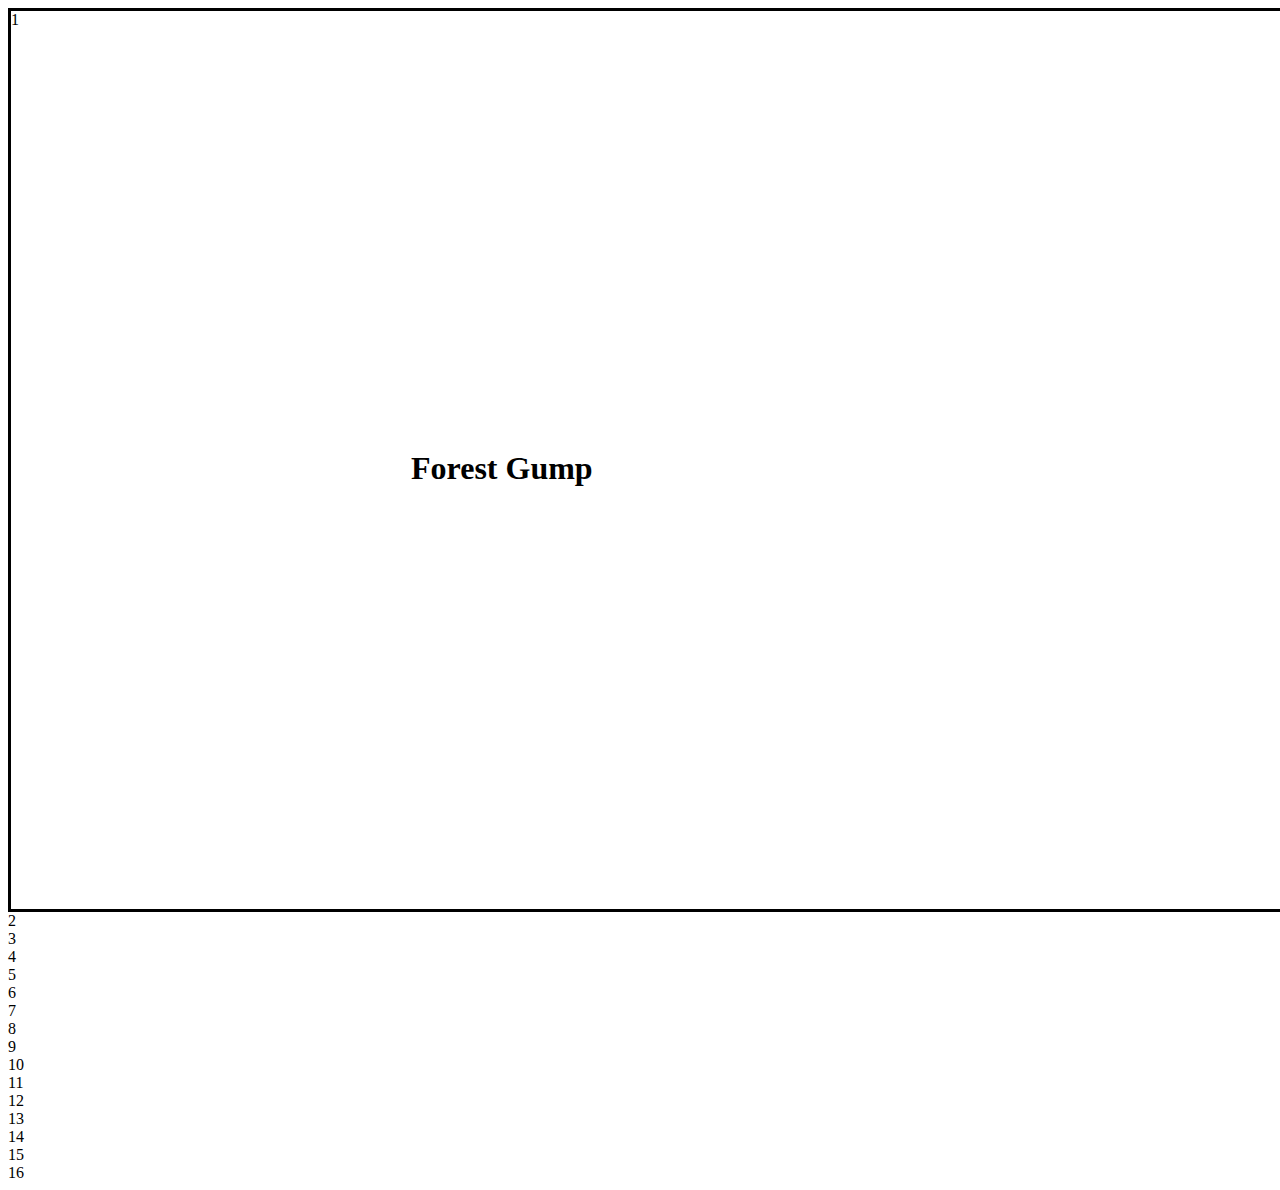
==== index.html @ e32c170a "initial push" ====
<!DOCTYPE html>
<html lang="en">
<head>
    <meta charset="UTF-8">
    <meta name="viewport" content="width=device-width, initial-scale=1.0">
    <meta http-equiv="X-UA-Compatible" content="ie=edge">
    <link rel="stylesheet" href="style.css">
    <title>Document</title>
</head>
<body class="one">
    <div class="parent">
        <div class="child hero hero2" id="para">1
            <div id="parainner">
                <h1>Forest Gump</h1>
            </div>
        </div>
        <div class="child navBar navBar2">2</div>
        <div class="child">3</div>
        <div class="child">4</div>
        <div class="child">5</div>
        <div class="child">6</div>
        <div class="child">7</div>
        <div class="child">8</div>
        <div class="child">9</div>
        <div class="child">10</div>
        <div class="child">11</div>
        <div class="child">12</div>
        <div class="child">13</div>
        <div class="child">14</div>
        <div class="child">15</div>
        <div class="child">16</div>
    </div>
</body>
</html>
---- style.css ----
.parent{
    width: 100vw;
    display: flex;
    display: grid;
}
#para {
    border: solid;
    background: url("./images/could-forrest-gump-have-possibly-survived-epic-run.html") fixed;
    background-size: cover;
}
#parainner {
    padding: 400px;
}
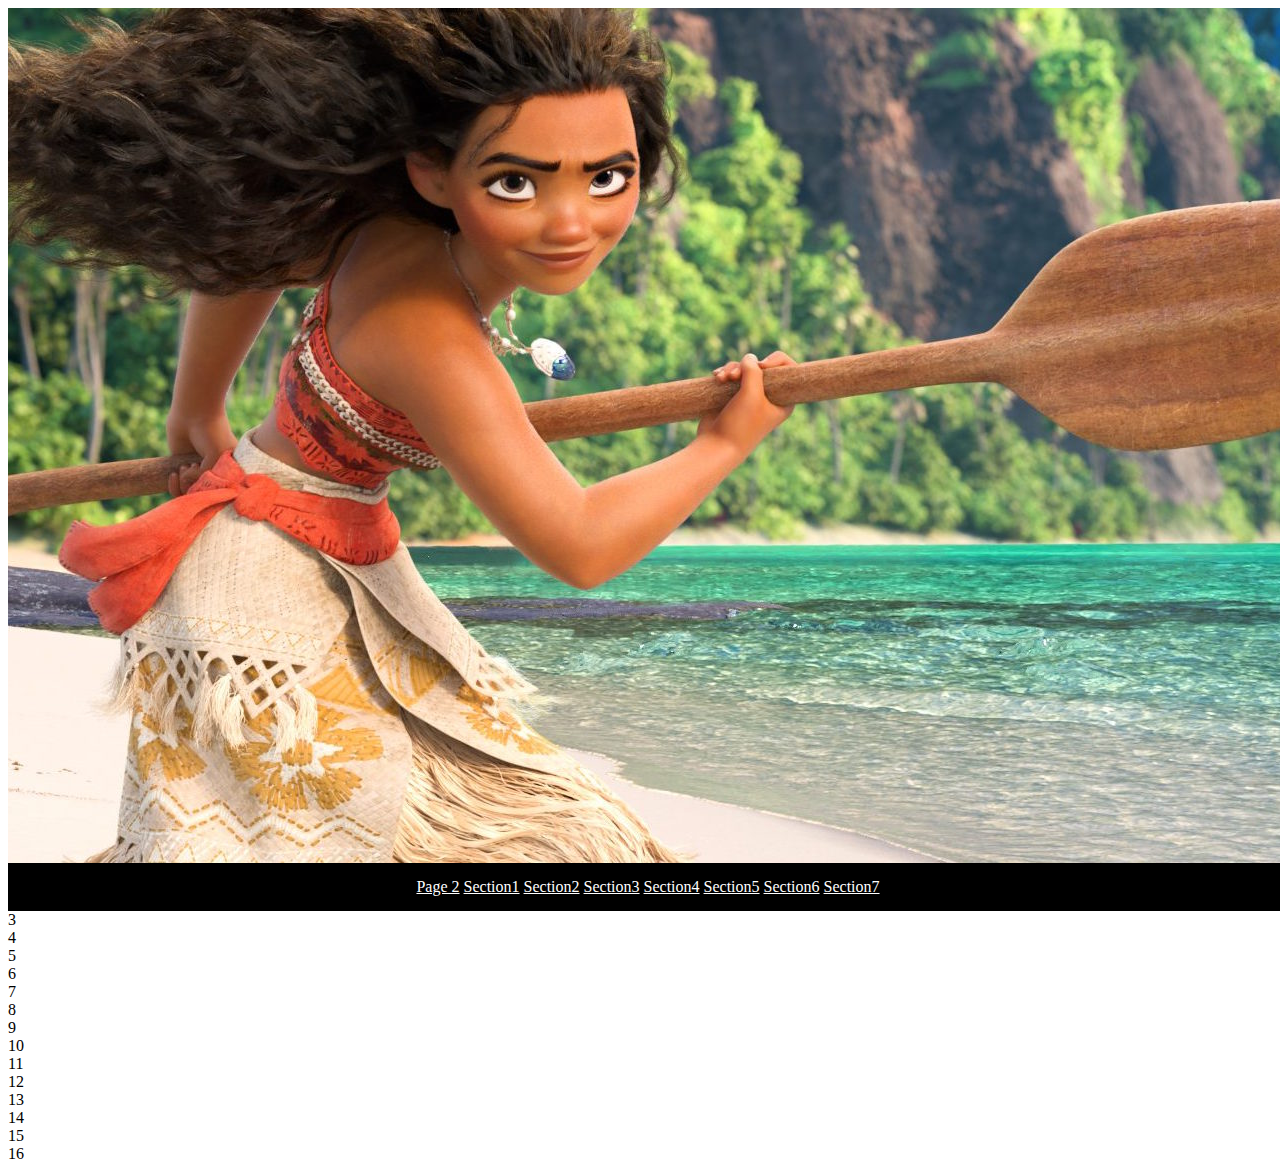
==== commit 4a343ac8: "" ====
--- a/index.html
+++ b/index.html
@@ -5,16 +5,25 @@
     <meta name="viewport" content="width=device-width, initial-scale=1.0">
     <meta http-equiv="X-UA-Compatible" content="ie=edge">
     <link rel="stylesheet" href="style.css">
-    <title>Document</title>
+    <title>Moana</title>
 </head>
 <body class="one">
     <div class="parent">
-        <div class="child hero hero2" id="para">1
-            <div id="parainner">
-                <h1>Forest Gump</h1>
-            </div>
+        <div class="child hero hero2" id="para">
+            <!-- <div id="parainner1">
+                <h1>Moana</h1>
+            </div> -->
         </div>
-        <div class="child navBar navBar2">2</div>
+        <div class="child navBar">
+            <a href="pages/content.html">Page 2</a>
+            <a href="#">Section1</a>
+            <a href="#">Section2</a>
+            <a href="#">Section3</a>
+            <a href="#">Section4</a>
+            <a href="#">Section5</a>
+            <a href="#">Section6</a>
+            <a href="#">Section7</a>
+        </div>
         <div class="child">3</div>
         <div class="child">4</div>
         <div class="child">5</div>
--- a/style.css
+++ b/style.css
@@ -1,13 +1,102 @@
+/*
+page 1 css
+*/
+.one {
+    background: url()
+}
 .parent{
     width: 100vw;
     display: flex;
     display: grid;
 }
-#para {
+
+#para { 
+    background: url("./images/moana.jpg") fixed center;    
+    background-repeat: no-repeat;
+    background-size: cover;
+    height: 95vh;
+    color: white;
+  }
+
+.navBar {
+    position: sticky;
+    border:none;
+    top:0;
+    background-color:black;
+    color: white;
+    padding: 15px;
+    text-align: center;
+}
+a {
+    color:white;
+    
+}
+/*
+page 2 css
+*/
+.body2 {
+    background:;
+}
+.parent2{
+    width: 100vw;
+    display: flex;
+    display: grid;
+    grid-template-areas:
+   
+    ;
+}
+
+#para2 { 
+    background: url("./images/moana-maui-yourewelcome.jpg") fixed center;    
+    background-repeat: no-repeat;
+    background-size: cover;
+    height: 90vh;
+    color: white;
+  }
+  .navBar2 {
+    position: sticky;
+    border: none;
+    background-color:black;
+    color: white;
+    padding: 15px;
+    text-align: center;
+}
+.navlist2{
+    display:flex;
+    flex-direction: row;
+    list-style: none;
+    justify-content: space-between;
+}
+.vipHeader {
+    display:flex;
+    justify-content: center;
+    width: 100vw;
+}
+ .table1 {
+    display: flex;
+    justify-content: center;
+    width: 50vw;
+    padding-left: 200px;
+}/*
+.vipImageHeader {
+    display: flex;
+    justify-content: center;
+    height: 40vh;
+}*/
+.tableTitle {
+
+}
+/* .child2 {
+    height: 50px;
+    width: 50px;
     border: solid;
-    background: url("./images/could-forrest-gump-have-possibly-survived-epic-run.html") fixed;
-    background-size: cover;
+} */
+.children2 {
+    height: 30vw;
+    border: solid;
 }
-#parainner {
-    padding: 400px;
+.chill2 {
+    height: 150px;
+    width: 150px;
+    border: solid;
 }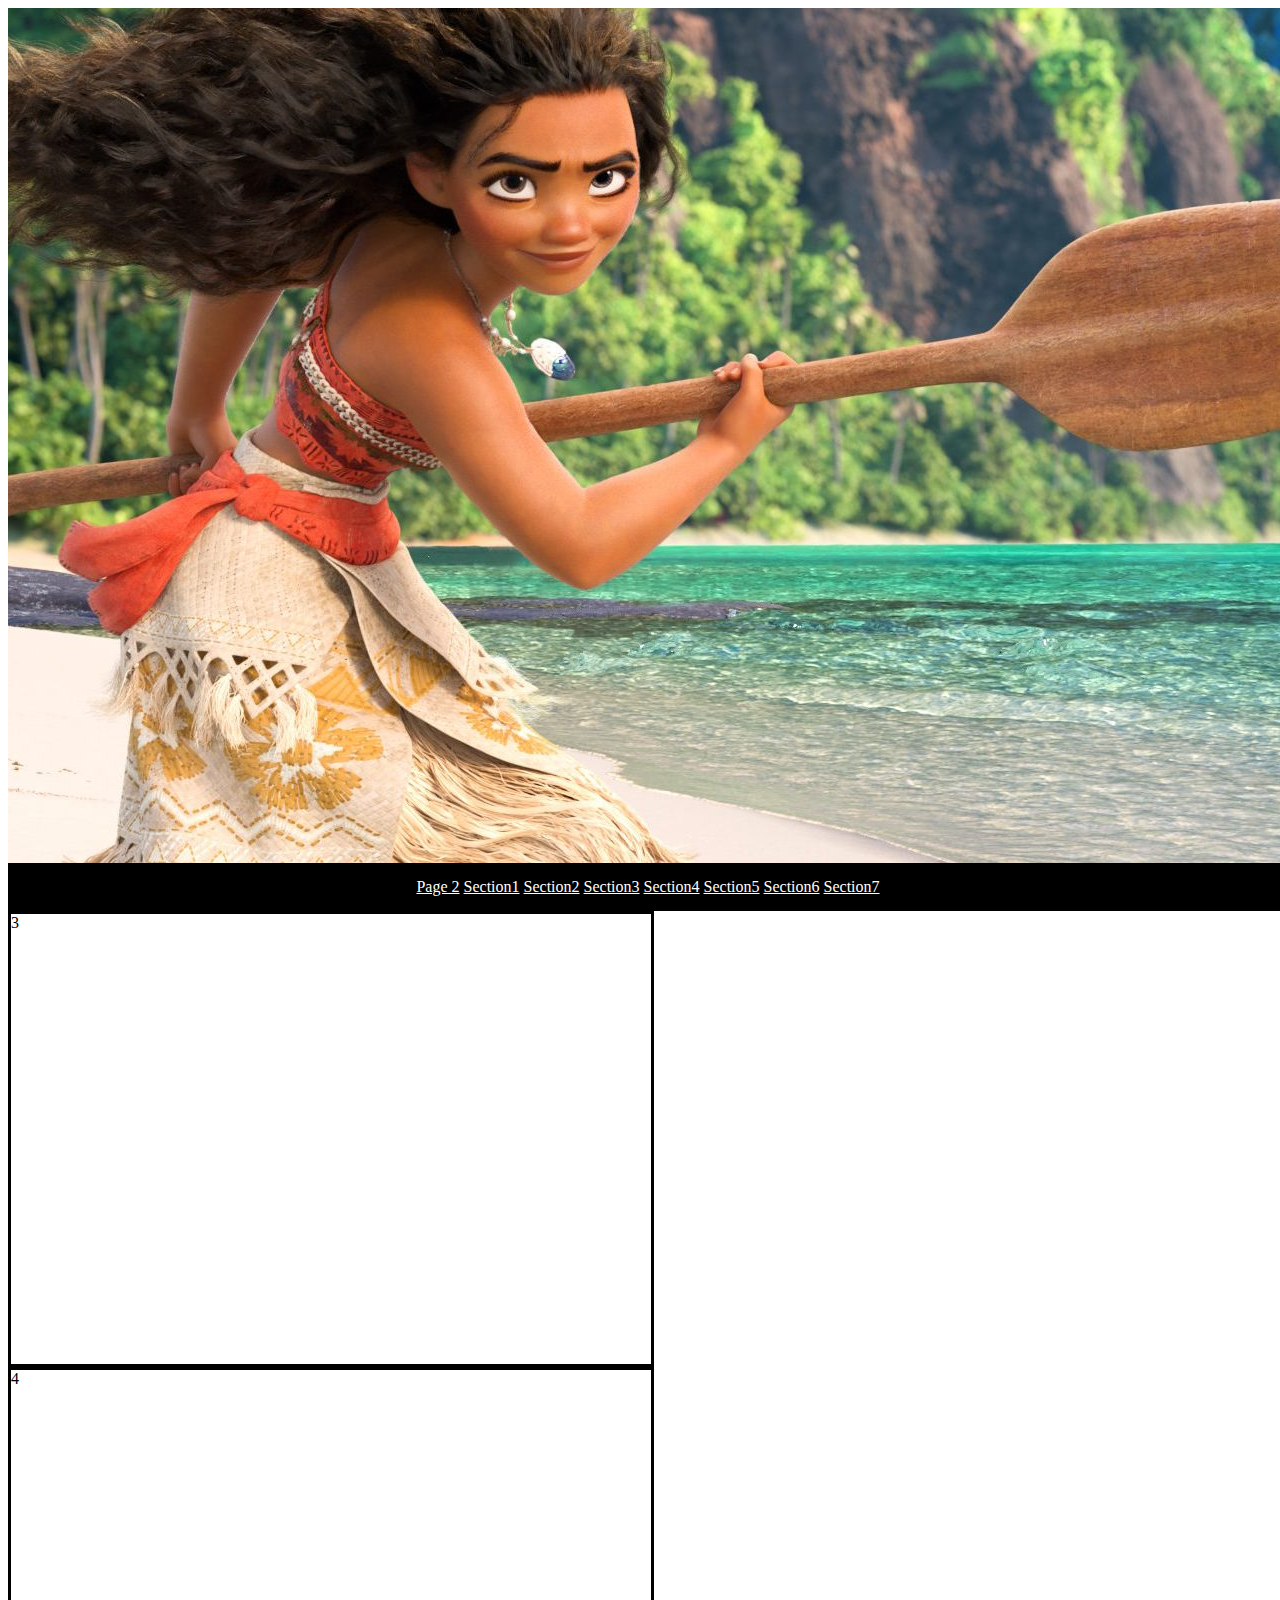
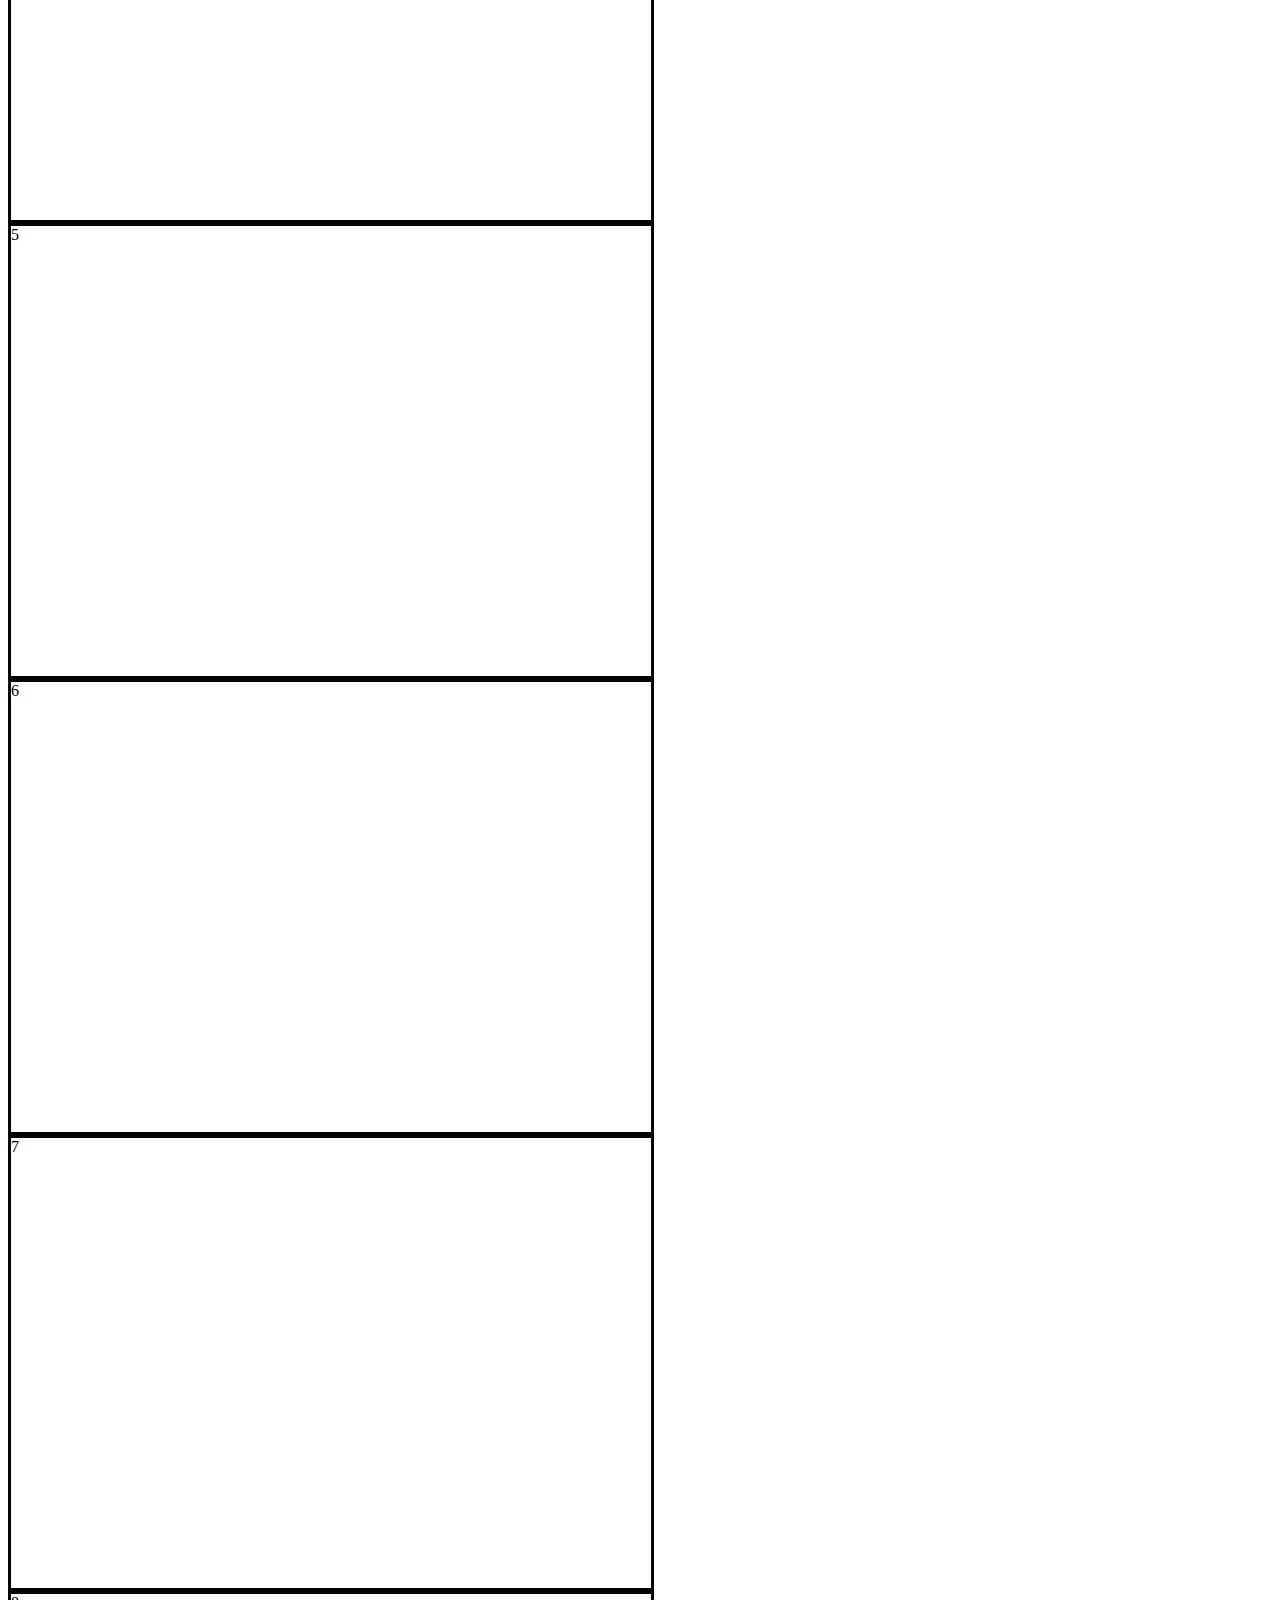
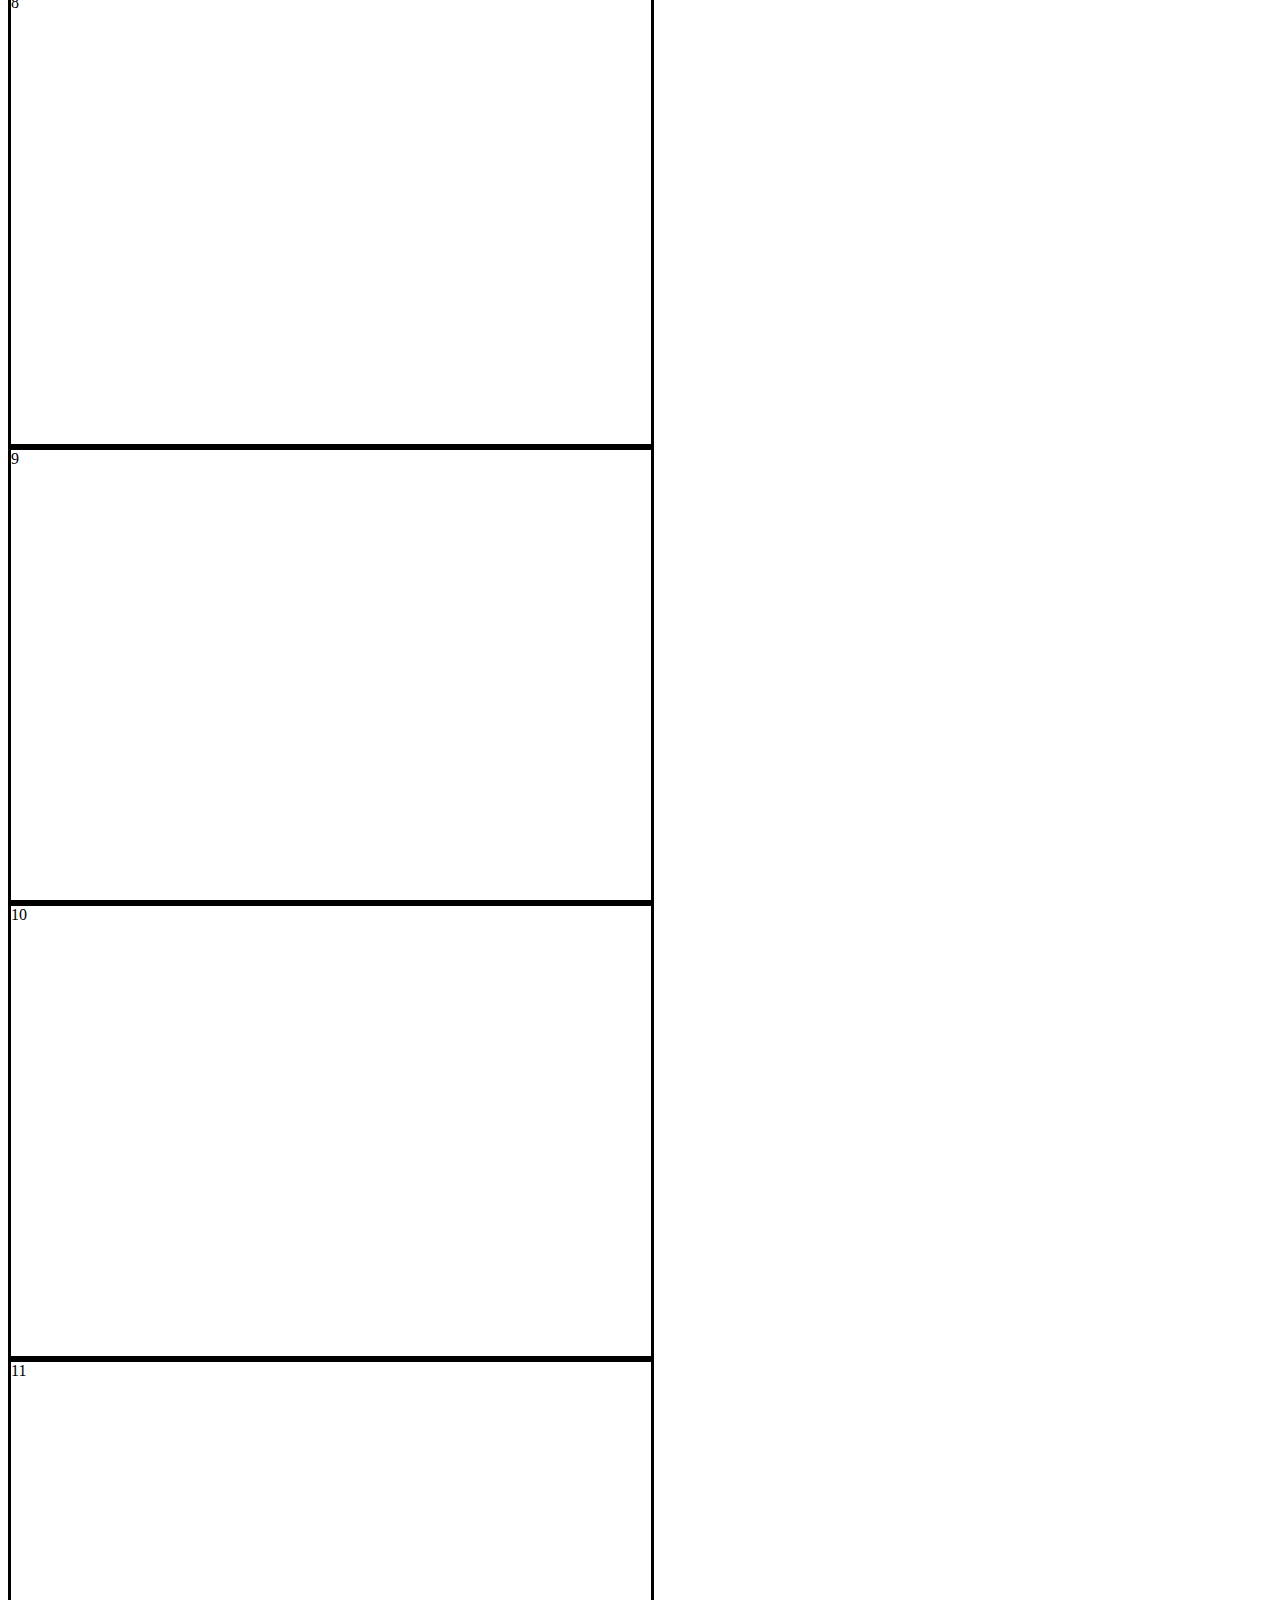
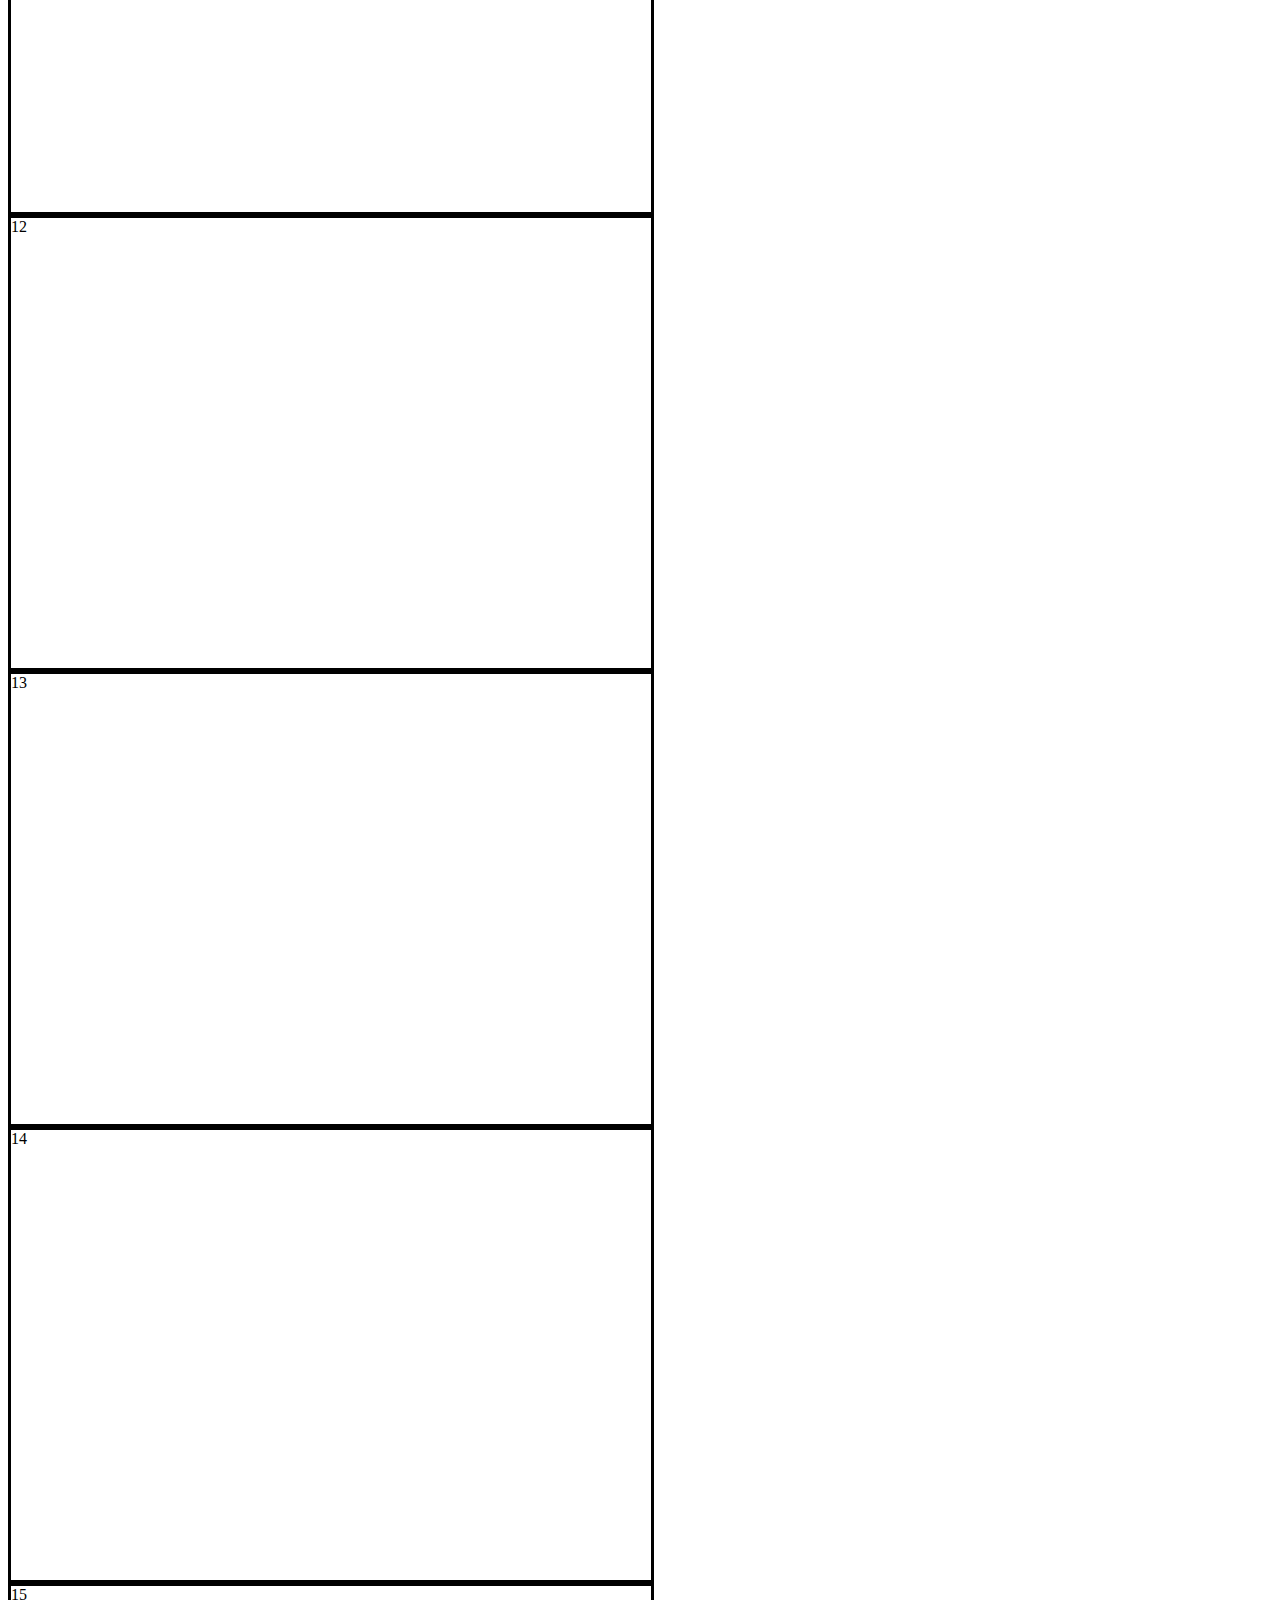
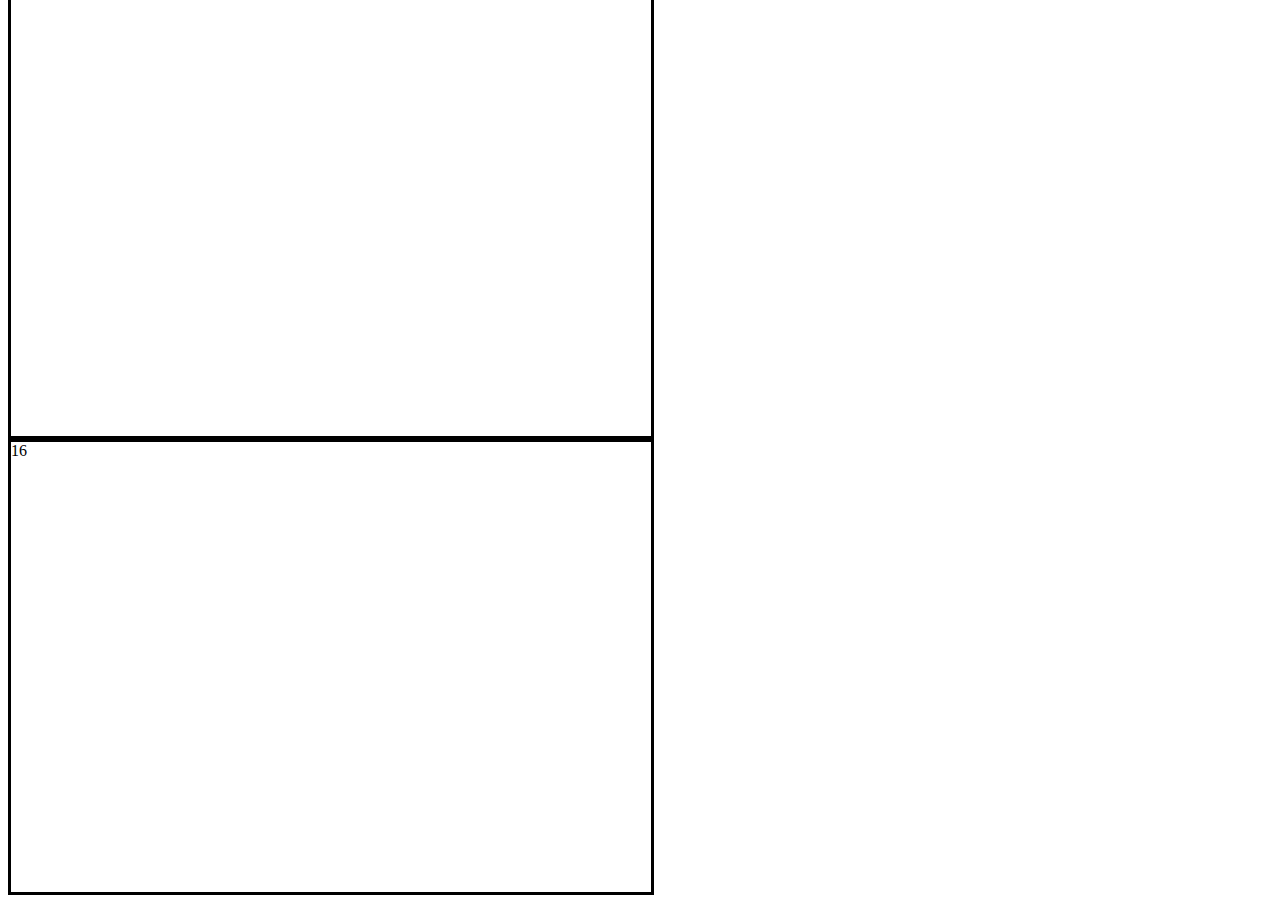
==== commit 7f58170e: "created boxes and some visual elements" ====
--- a/index.html
+++ b/index.html
@@ -9,12 +9,9 @@
 </head>
 <body class="one">
     <div class="parent">
-        <div class="child hero hero2" id="para">
-            <!-- <div id="parainner1">
-                <h1>Moana</h1>
-            </div> -->
+        <div class="hero hero2" id="para">
         </div>
-        <div class="child navBar">
+        <div class="navBar">
             <a href="pages/content.html">Page 2</a>
             <a href="#">Section1</a>
             <a href="#">Section2</a>
--- a/style.css
+++ b/style.css
@@ -22,7 +22,7 @@
     position: sticky;
     border:none;
     top:0;
-    background-color:black;
+    background-color: black;
     color: white;
     padding: 15px;
     text-align: center;
@@ -30,6 +30,11 @@
 a {
     color:white;
     
+}
+.child  {
+    border: solid;
+    height: 50vh;
+    width: 50vw;
 }
 /*
 page 2 css
@@ -70,20 +75,27 @@
 .vipHeader {
     display:flex;
     justify-content: center;
+    order: 1;
     width: 100vw;
+    g
 }
  .table1 {
-    display: flex;
-    justify-content: center;
-    width: 50vw;
-    padding-left: 200px;
-}/*
+    border: solid;
+    display:grid;
+    order: 3;
+    height: ;
+    text-align: left;
+    width: 30%;
+}
 .vipImageHeader {
     display: flex;
+    flex-direction: column;
     justify-content: center;
-    height: 40vh;
-}*/
+    height: 250px;
+}
 .tableTitle {
+    order:3;
+    justify-content: center;
 
 }
 /* .child2 {
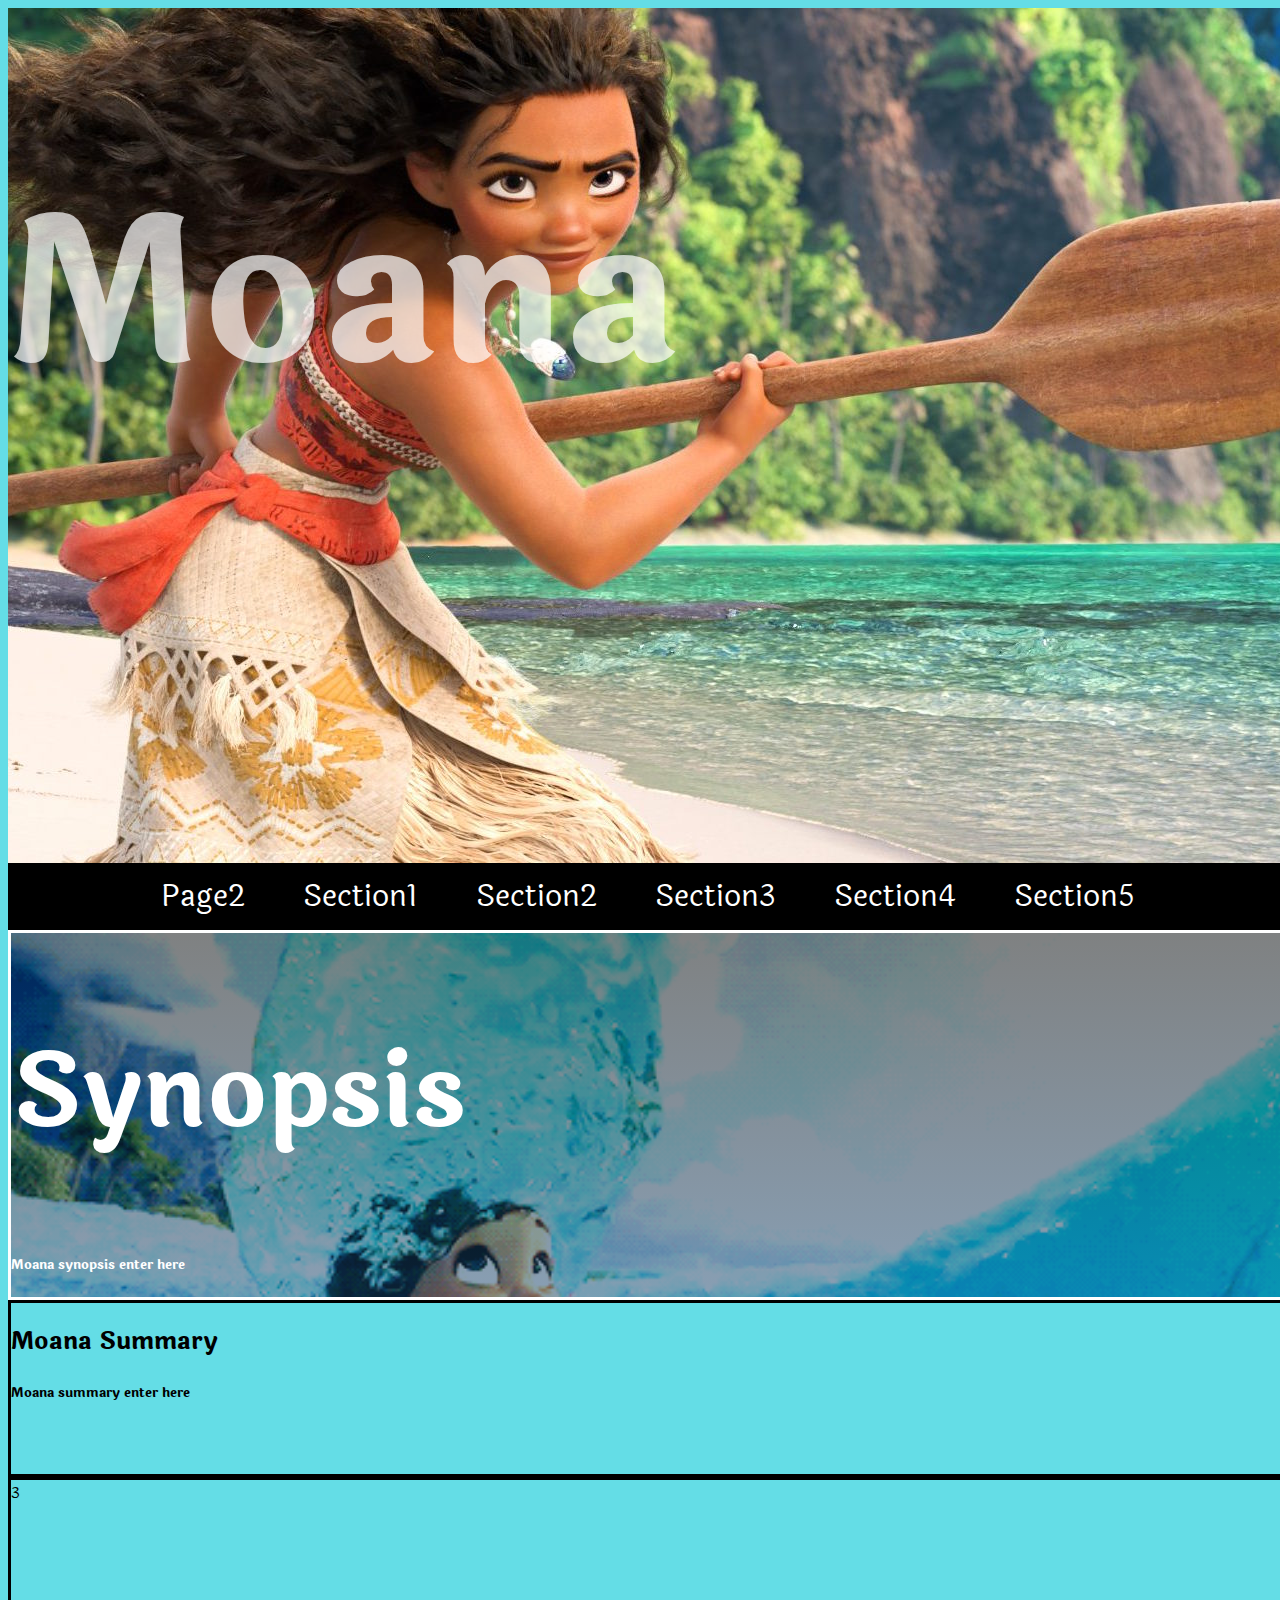
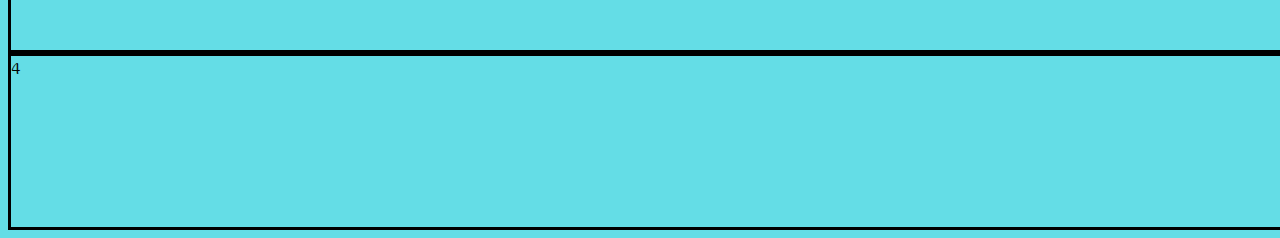
==== commit 1b692078: "created containers for base wireframe structure" ====
--- a/index.html
+++ b/index.html
@@ -4,37 +4,41 @@
     <meta charset="UTF-8">
     <meta name="viewport" content="width=device-width, initial-scale=1.0">
     <meta http-equiv="X-UA-Compatible" content="ie=edge">
+    <link href="https://fonts.googleapis.com/css?family=Laila" rel="stylesheet">
     <link rel="stylesheet" href="style.css">
     <title>Moana</title>
 </head>
-<body class="one">
+<body class="body1">
     <div class="parent">
+        <!--parrallax picture-->
         <div class="hero hero2" id="para">
+            <h1 class="moanaTitle">Moana</h1>
         </div>
-        <div class="navBar">
-            <a href="pages/content.html">Page 2</a>
-            <a href="#">Section1</a>
-            <a href="#">Section2</a>
-            <a href="#">Section3</a>
-            <a href="#">Section4</a>
-            <a href="#">Section5</a>
-            <a href="#">Section6</a>
-            <a href="#">Section7</a>
-        </div>
-        <div class="child">3</div>
-        <div class="child">4</div>
-        <div class="child">5</div>
-        <div class="child">6</div>
-        <div class="child">7</div>
-        <div class="child">8</div>
-        <div class="child">9</div>
-        <div class="child">10</div>
-        <div class="child">11</div>
-        <div class="child">12</div>
-        <div class="child">13</div>
-        <div class="child">14</div>
-        <div class="child">15</div>
-        <div class="child">16</div>
+        <!--Nav bar with hrefs to each section of page1---->
+            <div class="navBar">
+                <a href="pages/content.html">Page2</a>
+                <a href="#">Section1</a>
+                <a href="#">Section2</a>
+                <a href="#">Section3</a>
+                <a href="#">Section4</a>
+                <a href="#">Section5</a>
+            </div>
+        <div id="container">
+            <!--parrallax picture with low opacity and contrasting text synopsis-->
+            <div class="child" id="para3">
+                    <h2 class="synopsis">Synopsis</h2>
+                    <h5 class="synopText">Moana synopsis enter here</h5>
+            </div>
+            <!--text summary-->
+            <div class="child">
+                <h2>Moana Summary</h2>
+                <h5>Moana summary enter here</h5>
+            </div>
+            <!--Modal button video pop out-->
+            <div class="child">3</div>
+            <!--footer-->
+            <footer class="child">4</footer>
+        <div>
     </div>
 </body>
 </html>--- a/style.css
+++ b/style.css
@@ -1,13 +1,31 @@
 /*
 page 1 css
 */
-.one {
-    background: url()
+.body1, .body2 {
+    font-family: 'Laila', serif;
+    background: rgb(100, 221, 230);
 }
+.moanaTitle{
+    text-align: left;
+    font-size: 200px;
+    opacity: 0.7;
+}
+
 .parent{
     width: 100vw;
     display: flex;
     display: grid;
+}
+
+#container{
+    display:flex;
+    flex-direction:column;
+    
+}
+.child  {
+    border: solid;
+    height: 50vh;
+    width: 100%;
 }
 
 #para { 
@@ -19,36 +37,48 @@
   }
 
 .navBar {
+    word-spacing: 50px;
     position: sticky;
     border:none;
     top:0;
+    font-size:30px;
     background-color: black;
     color: white;
-    padding: 15px;
+    padding: 10px;
     text-align: center;
 }
-a {
+.navBar a {
     color:white;
+    font-size: 30px;
+    text-decoration: none;  
+}
+#para3 { 
+    background: linear-gradient( rgba(0, 4, 5, 0.5), rgba(18, 63, 105, 0.5)), url("./images/moana_baby.gif");   
+    background-repeat: no-repeat;
+    background-size: cover;
+    height: 80vh;
+    color: white;
+  }
+.synopsis {
+    display:flex;
+    font-size: 100px;
+}
+.synopText {
     
-}
-.child  {
-    border: solid;
-    height: 50vh;
-    width: 50vw;
 }
 /*
 page 2 css
 */
-.body2 {
+/* .body2 {
     background:;
-}
-.parent2{
+} */
+
+
+#container{
+    display: flex;
+    flex-direction:column;
+    height: 100vh;
     width: 100vw;
-    display: flex;
-    display: grid;
-    grid-template-areas:
-   
-    ;
 }
 
 #para2 { 
@@ -58,57 +88,90 @@
     height: 90vh;
     color: white;
   }
-  .navBar2 {
-    position: sticky;
-    border: none;
-    background-color:black;
-    color: white;
-    padding: 15px;
-    text-align: center;
+
+
+/*Table stuff*/
+.vipImageHeader{
+    display:flex;
+    flex-direction: column;
+    border: 5px solid gray;
+    width:100%;
 }
-.navlist2{
-    display:flex;
+
+.vipHeader{
+    margin: 0 auto;
+}
+
+.tableHold {
+    border:5px solid purple;
+    margin: 0 auto;
+    padding:10px;
+    border-radius: 10px;
+}
+
+.tableHold:hover{
+    background:papayawhip;
+    cursor:pointer;
+}
+
+
+/*VIP individual people pictures and content blocks for slider*/
+/* .child2 {
+    display: flex;
     flex-direction: row;
-    list-style: none;
-    justify-content: space-between;
-}
-.vipHeader {
-    display:flex;
-    justify-content: center;
-    order: 1;
-    width: 100vw;
-    g
-}
- .table1 {
-    border: solid;
-    display:grid;
-    order: 3;
-    height: ;
-    text-align: left;
-    width: 30%;
-}
-.vipImageHeader {
-    display: flex;
-    flex-direction: column;
-    justify-content: center;
-    height: 250px;
-}
-.tableTitle {
-    order:3;
-    justify-content: center;
+} */
+/* .children2 {
+    /* border: solid;
+    height: 30vw; 
 
-}
-/* .child2 {
-    height: 50px;
-    width: 50px;
-    border: solid;
-} */
-.children2 {
-    height: 30vw;
-    border: solid;
-}
-.chill2 {
+}*/
+/* .chill2 {
     height: 150px;
     width: 150px;
     border: solid;
+}  */
+
+.child1{
+border: 2px solid blueviolet;
+flex-grow: 1;
+
+
+}
+.child2{
+border: 2px solid darkgoldenrod;
+flex-grow: 7;
+
+
+}
+.child3{
+border: 2px solid orangered;
+flex-grow: 6;
+
+
+}
+.child4{
+border: 2px solid aquamarine;
+flex-grow: 3;
+
+
+}
+.child5{
+border: 2px solid saddlebrown;
+flex-grow: 2;
+
+
+}
+
+.child6{
+border: 2px solid olivedrab;
+flex-grow: 3;
+
+
+}
+
+.child7{
+border: 2px solid fuchsia;
+flex-grow: 4;
+
+
 }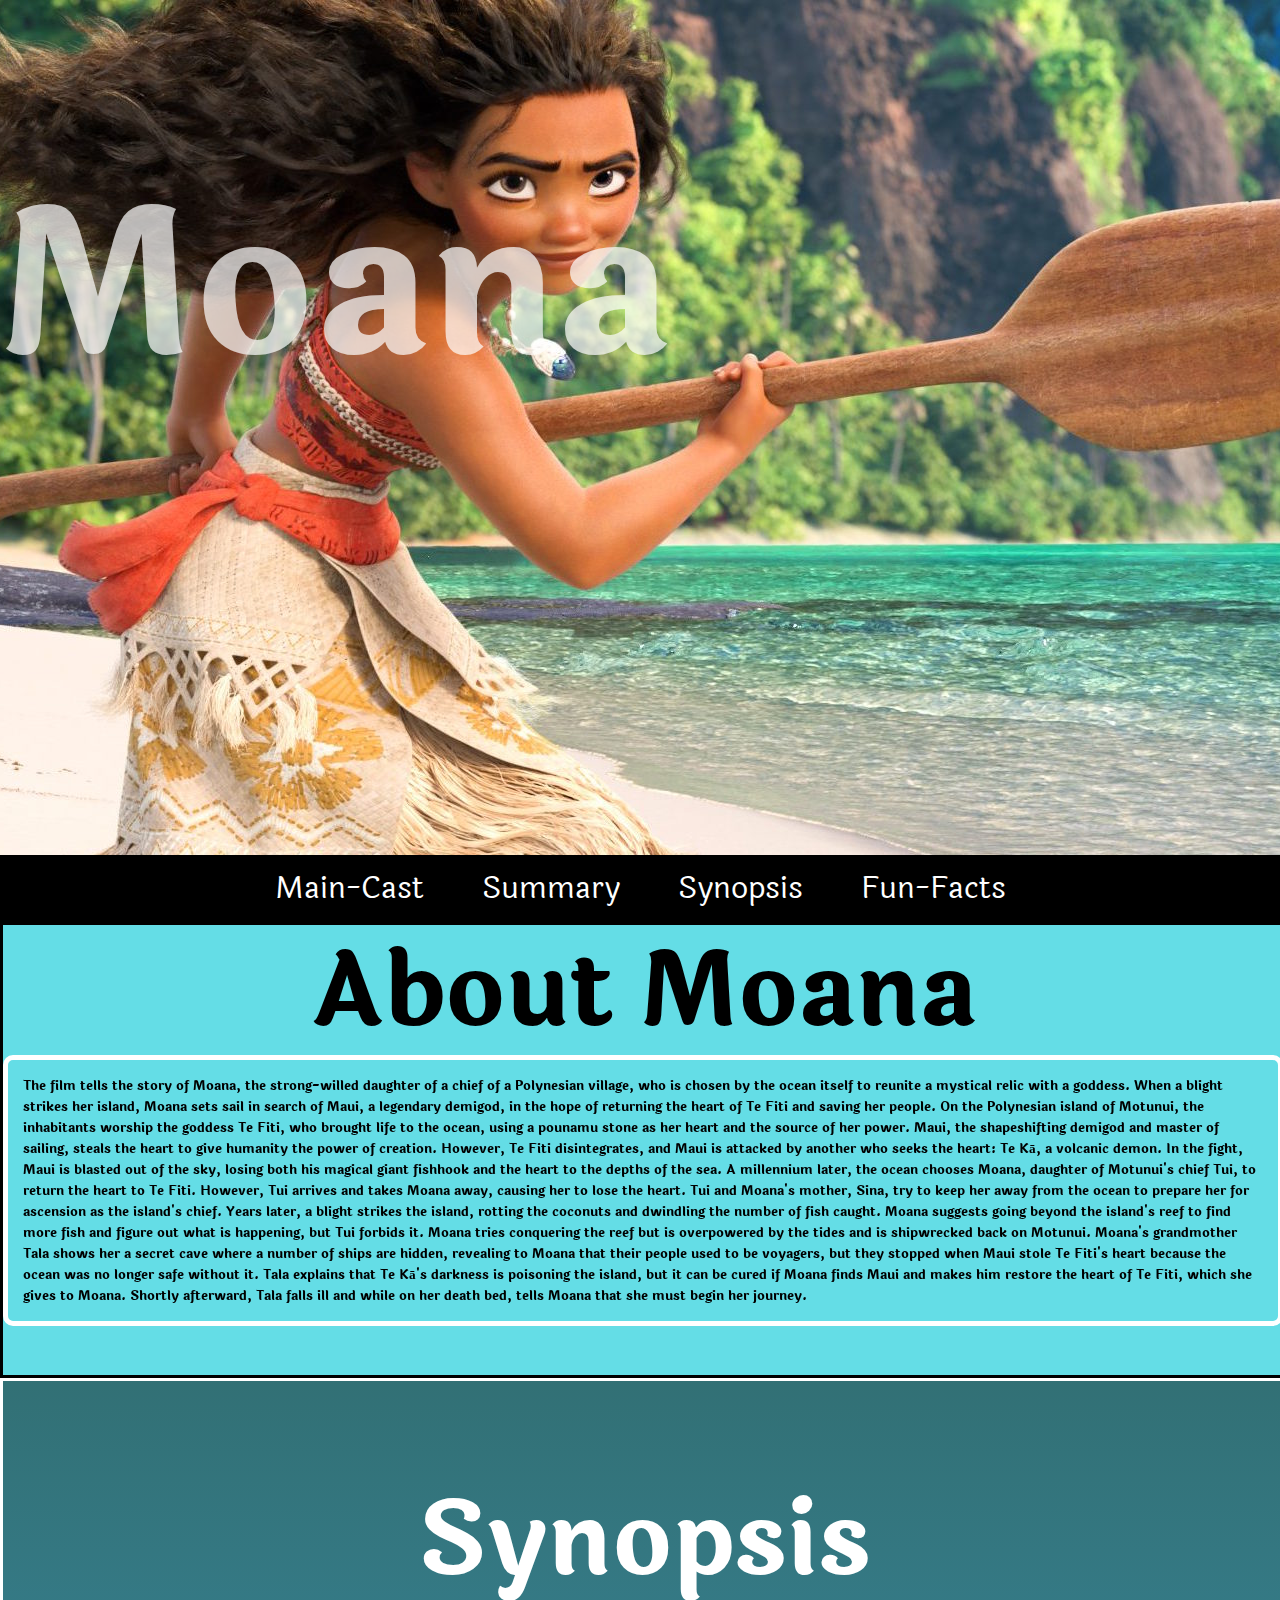
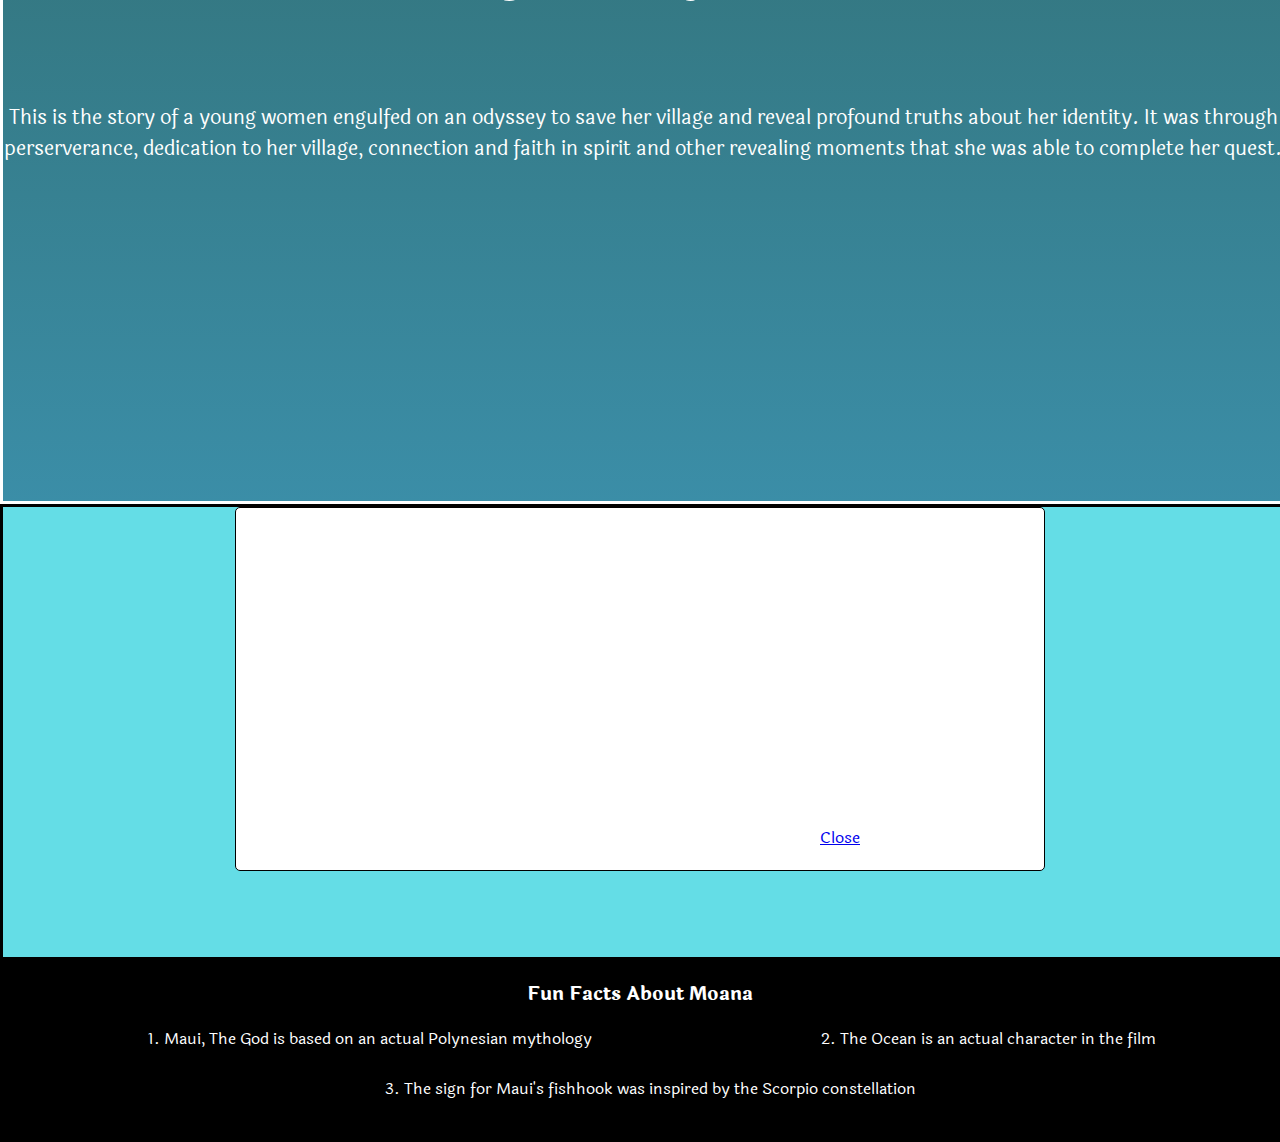
==== commit 5186cc6d: "basic requirements for project" ====
--- a/index.html
+++ b/index.html
@@ -1,13 +1,15 @@
 <!DOCTYPE html>
 <html lang="en">
+
 <head>
     <meta charset="UTF-8">
     <meta name="viewport" content="width=device-width, initial-scale=1.0">
     <meta http-equiv="X-UA-Compatible" content="ie=edge">
     <link href="https://fonts.googleapis.com/css?family=Laila" rel="stylesheet">
-    <link rel="stylesheet" href="style.css">
+    <link rel="stylesheet" href="./css/style.css">
     <title>Moana</title>
 </head>
+
 <body class="body1">
     <div class="parent">
         <!--parrallax picture-->
@@ -15,30 +17,74 @@
             <h1 class="moanaTitle">Moana</h1>
         </div>
         <!--Nav bar with hrefs to each section of page1---->
-            <div class="navBar">
-                <a href="pages/content.html">Page2</a>
-                <a href="#">Section1</a>
-                <a href="#">Section2</a>
-                <a href="#">Section3</a>
-                <a href="#">Section4</a>
-                <a href="#">Section5</a>
+        <div class="navBar">
+            <a href="pages/content.html">Main-Cast</a>
+            <a href="#summary">Summary</a>
+            <a href="#synopsis">Synopsis</a>
+            <a href="#funFacts">Fun-Facts</a>
+        </div>
+        <!-- main container for all content-->
+        <div id="container">
+            <!--parrallax picture with contrasting text synopsis-->
+            <div class="child summary">
+                <h2 class="synopsis" id="summary">About Moana</h2>
+                <h5 class="summaryText">
+                    The film tells the story of Moana, the strong-willed daughter of a chief of a Polynesian village,
+                    who is chosen by the ocean itself to reunite a mystical relic with a goddess. When a blight strikes
+                    her island, Moana sets sail in search of Maui, a legendary demigod, in the hope of returning the
+                    heart of Te Fiti and saving her people. On the Polynesian island of Motunui, the inhabitants worship
+                    the goddess Te Fiti, who brought life to the ocean, using a pounamu stone as her heart and the
+                    source of her power. Maui, the shapeshifting demigod and master of sailing, steals the heart to give
+                    humanity the power of creation. However, Te Fiti disintegrates, and Maui is attacked by another who
+                    seeks the heart: Te Kā, a volcanic demon. In the fight, Maui is blasted out of the sky, losing both
+                    his magical giant fishhook and the heart to the depths of the sea.
+                    A millennium later, the ocean chooses Moana, daughter of Motunui's chief Tui, to return the heart to
+                    Te Fiti. However, Tui arrives and takes Moana away, causing her to lose the heart. Tui and Moana's
+                    mother, Sina, try to keep her away from the ocean to prepare her for ascension as the island's
+                    chief. Years later, a blight strikes the island, rotting the coconuts and dwindling the number of
+                    fish caught. Moana suggests going beyond the island's reef to find more fish and figure out what is
+                    happening, but Tui forbids it. Moana tries conquering the reef but is overpowered by the tides and
+                    is shipwrecked back on Motunui.
+                    Moana's grandmother Tala shows her a secret cave where a number of ships are hidden, revealing to
+                    Moana that their people used to be voyagers, but they stopped when Maui stole Te Fiti's heart
+                    because the ocean was no longer safe without it. Tala explains that Te Kā's darkness is poisoning
+                    the island, but it can be cured if Moana finds Maui and makes him restore the heart of Te Fiti,
+                    which she gives to Moana. Shortly afterward, Tala falls ill and while on her death bed, tells Moana
+                    that she must begin her journey.
+                </h5>
             </div>
-        <div id="container">
-            <!--parrallax picture with low opacity and contrasting text synopsis-->
+            <!--Synopsis-->
             <div class="child" id="para3">
-                    <h2 class="synopsis">Synopsis</h2>
-                    <h5 class="synopText">Moana synopsis enter here</h5>
-            </div>
-            <!--text summary-->
-            <div class="child">
-                <h2>Moana Summary</h2>
-                <h5>Moana summary enter here</h5>
+                <h2 class="synopsis" id="synopsis">Synopsis</h2>
+                <div class="synopText">
+                    This is the story of a young women engulfed on an odyssey to save her village and reveal profound
+                    truths about her identity. It was through perserverance, dedication to her village, connection and
+                    faith in spirit and other revealing moments that she was able to complete her quest.
+                </div>
             </div>
             <!--Modal button video pop out-->
-            <div class="child">3</div>
+            <div class="child videoHolder">
+                <a href="#moanaVideo">Video</a>
+                <div class="modal" id="moanaVideo">
+                    <div class="modal-container">
+                        <iframe class="video" width="560" height="315" src="https://www.youtube.com/embed/HEiSF8HpyDg"
+                            frameborder="0"
+                            allow="accelerometer; autoplay; encrypted-media; gyroscope; picture-in-picture"
+                            allowfullscreen></iframe>
+                            <a href="#">Close</a>
+                    </div>
+                </div>
+            </div>
             <!--footer-->
-            <footer class="child">4</footer>
-        <div>
-    </div>
+            <footer class="footer1" id="funFacts">
+                <h3 class="funHeader">Fun Facts About Moana</h3>
+                <ol class="footerlist">
+                    <li>Maui, The God is based on an actual Polynesian mythology</li>
+                    <li>The Ocean is an actual character in the film</li>
+                    <li>The sign for Maui's fishhook was inspired by the Scorpio constellation</li>
+                </ol>
+            </footer>
+        </div>
 </body>
+
 </html>--- a/css/style.css
+++ b/css/style.css
@@ -0,0 +1,326 @@
+/*
+page 1 css
+*/
+html, body{
+    padding:0;
+    margin: 0;
+}
+.body1, .body2 {
+    font-family: 'Laila', serif;
+    background: rgb(100, 221, 230);
+}
+
+#container{
+    display:flex;
+    flex-direction:column;
+    width:100%;
+}
+
+.moanaTitle{
+    text-align: left;
+    font-size: 200px;
+    opacity: 0.7;
+}
+
+.parent{
+    width: 100vw;
+    display: flex;
+    display: grid;
+}
+
+.child  {
+    border: solid;
+    height: 50vh;
+    width: 100%;
+}
+
+#para { 
+    background: url("../images/moana.jpg") fixed center;    
+    background-repeat: no-repeat;
+    background-size: cover;
+    height: 95vh;
+    color: white;
+  }
+
+.navBar {
+    word-spacing: 50px;
+    position: sticky;
+    border:none;
+    top:0;
+    font-size:30px;
+    background-color: black;
+    color: white;
+    padding: 10px;
+    text-align: center;
+}
+.navBar a {
+    color:white;
+    font-size: 30px;
+    text-decoration: none;  
+}
+.hero2 {
+    display: flex;
+    flex-grow: 4;
+}
+#para3 { 
+    background: linear-gradient(rgba(0, 4, 5, 0.5), rgba(18, 63, 105, 0.5)), url("../images/moana_baby.gif") fixed center;   
+    background-repeat: no-repeat;
+    background-size: cover;
+    color: white;
+    height: 80vh;
+  }
+.summary{
+    display:flex;
+    justify-content:center;
+    flex-direction: column;
+}
+
+.summaryText{
+    border: 5px solid white;
+    padding:15px;
+    position: relative;
+    bottom:120px;
+    border-radius: 10px;
+}
+
+.synopsis {
+    font-size: 100px;
+    text-align: center;
+    flex-grow:1;
+}
+.synopText {
+    font-size: 20px;
+    text-align: center;
+    flex-grow: 1;
+}
+
+.modal-container {
+    position: fixed;
+    background-color: white;
+    border: 1px solid;
+    left:50%;
+    padding: 20px;
+    border-radius: 5px;
+    width: 60%;
+    transform: translate(-50%,0);
+    /* transition: 1s ease-out; */
+}
+.modal:before {
+    content: "";
+    position: fixed;
+    display: none;
+    background-color: rgba (0,0,0, .8);
+    top: 0;
+    left:0;
+    height: 100%;
+    width: 100%;
+}
+.modal:target:before {
+    display: block;
+}
+.modal:target .modal-container{
+    top: 20%;
+    transform: translate(-50%,0);
+}
+.videoHolder{
+    display: flex;
+    justify-content: center;
+}
+
+.video{
+overflow: hidden;
+}
+
+.footer1 {
+    background: black;
+}
+.funHeader {
+  color: white;
+  text-align: center;
+}
+.footerlist {
+    color: white;
+    display:flex;
+    /* flex-direction: row; */
+    justify-content: space-around;
+    flex-wrap: wrap;
+    height: 100px;
+    /* list-style: none; */
+}
+/*
+page 2 css
+*/
+/* .body2 {
+    background:;
+} */
+
+#main-container{
+    display: flex;
+    flex-wrap:wrap;
+}
+/*people and info about characters with keyframe movement*/
+.child3{
+    /* border: 2px solid orangered; */
+    display: flex;
+    flex-grow: 6;
+    }
+
+.ppl3 {
+    background: url("../images/moana_headshot.jpg");
+    color: white;
+    width: 20%;
+    animation: moanaActor 7s infinite;
+}
+@keyframes moanaActor {
+    0%, 100% {
+        background: url("../images/moana_headshot.jpg");
+    }
+    50% {
+        background: url("../images/Aulii-Cravalho.jpg");
+    }
+}
+.ppl4 {
+    background-image: url("../images/maui_headshot\ copy.jpg");
+    color: white;
+    width: 20%;
+    animation: mauiActor 7s infinite;
+}
+@keyframes mauiActor {
+    0%, 100% {
+        background: url("../images/maui_headshot\ copy.jpg");
+    }
+    50% {
+        background: url("../images/dwayne.jpg");
+
+    }
+}
+.ppl5 {
+    background-image: url("../images/gramma_tala_1jpg");
+    color: white;
+    width: 20%;
+    animation: grammaActor 7s infinite;
+}
+@keyframes grammaActor {
+    0%, 100% {
+        background: url("../images/gramma_tala_1jpg");
+    }
+    50% {
+        background: url("../images/gramma.jpg");
+    }
+}
+.ppl6 {
+    background-image: url("../images/Tui_Moana.jpeg");
+    color: white;
+    width: 20%;
+    animation: tuiActor 7s infinite;
+}
+@keyframes tuiActor {
+    0%, 100% {
+        background: url("../images/Tui_Moana.jpeg");
+    }
+    50% {
+        background: url("../images/chief.jpg");
+    }
+}
+.ppl7 {
+    background-image: url("../images/tamatoa_headshot.jpg");
+    width: 20%;
+    animation: tamatoaActor 7s infinite;
+}
+@keyframes tamatoaActor {
+    0% {
+        background: url("../images/tamatoa_headshot.jpeg");
+        background-repeat: no-repeat;
+    }
+    50% {
+        background: url("../images/jermaineclement.jpg");
+        
+    }
+}
+.chill2{
+
+    background: white;
+    color: black;
+    font-weight: 700;
+    display: flex;
+    flex-direction: row;
+        
+}
+
+
+
+#para2 { 
+    background: url("../images/moana-maui-yourewelcome.jpg") fixed center;    
+    background-repeat: no-repeat;
+    background-size: cover;
+    height: 90vh;
+    color: white;
+  }
+
+
+/*Table stuff*/
+.vipImageHeader{
+    display:flex;
+    flex-direction: column;
+    border: 5px solid gray;
+    width:100%;
+}
+
+.vipHeader{
+    margin: 0 auto;
+}
+
+.tableHold {
+    border:5px solid purple;
+    margin: 0 auto;
+    padding:10px;
+    border-radius: 10px;
+}
+
+.tableHold:hover{
+    background:papayawhip;
+    cursor:pointer;
+}
+
+
+/*VIP individual people pictures and content blocks for slider*/
+
+.child1{
+border: 2px solid blueviolet;
+flex-grow: 1;
+
+}
+.children2{
+    background-repeat: no-repeat;
+    height:300px;
+    background: cover;
+}
+.child2{
+border: 2px solid darkgoldenrod;
+flex-grow: 7;
+}
+
+/* VIP section with Directors and Voice of actors*/
+
+.child4{
+border: 2px solid aquamarine;
+flex-grow: 3;
+
+
+}
+.child5{
+border: 2px solid saddlebrown;
+flex-grow: 2;
+
+
+}
+
+.child6{
+border: 2px solid olivedrab;
+flex-grow: 3;
+}
+.footer2 {
+    background: black;
+    height: 5vh;
+    margin-top: 1vh;
+}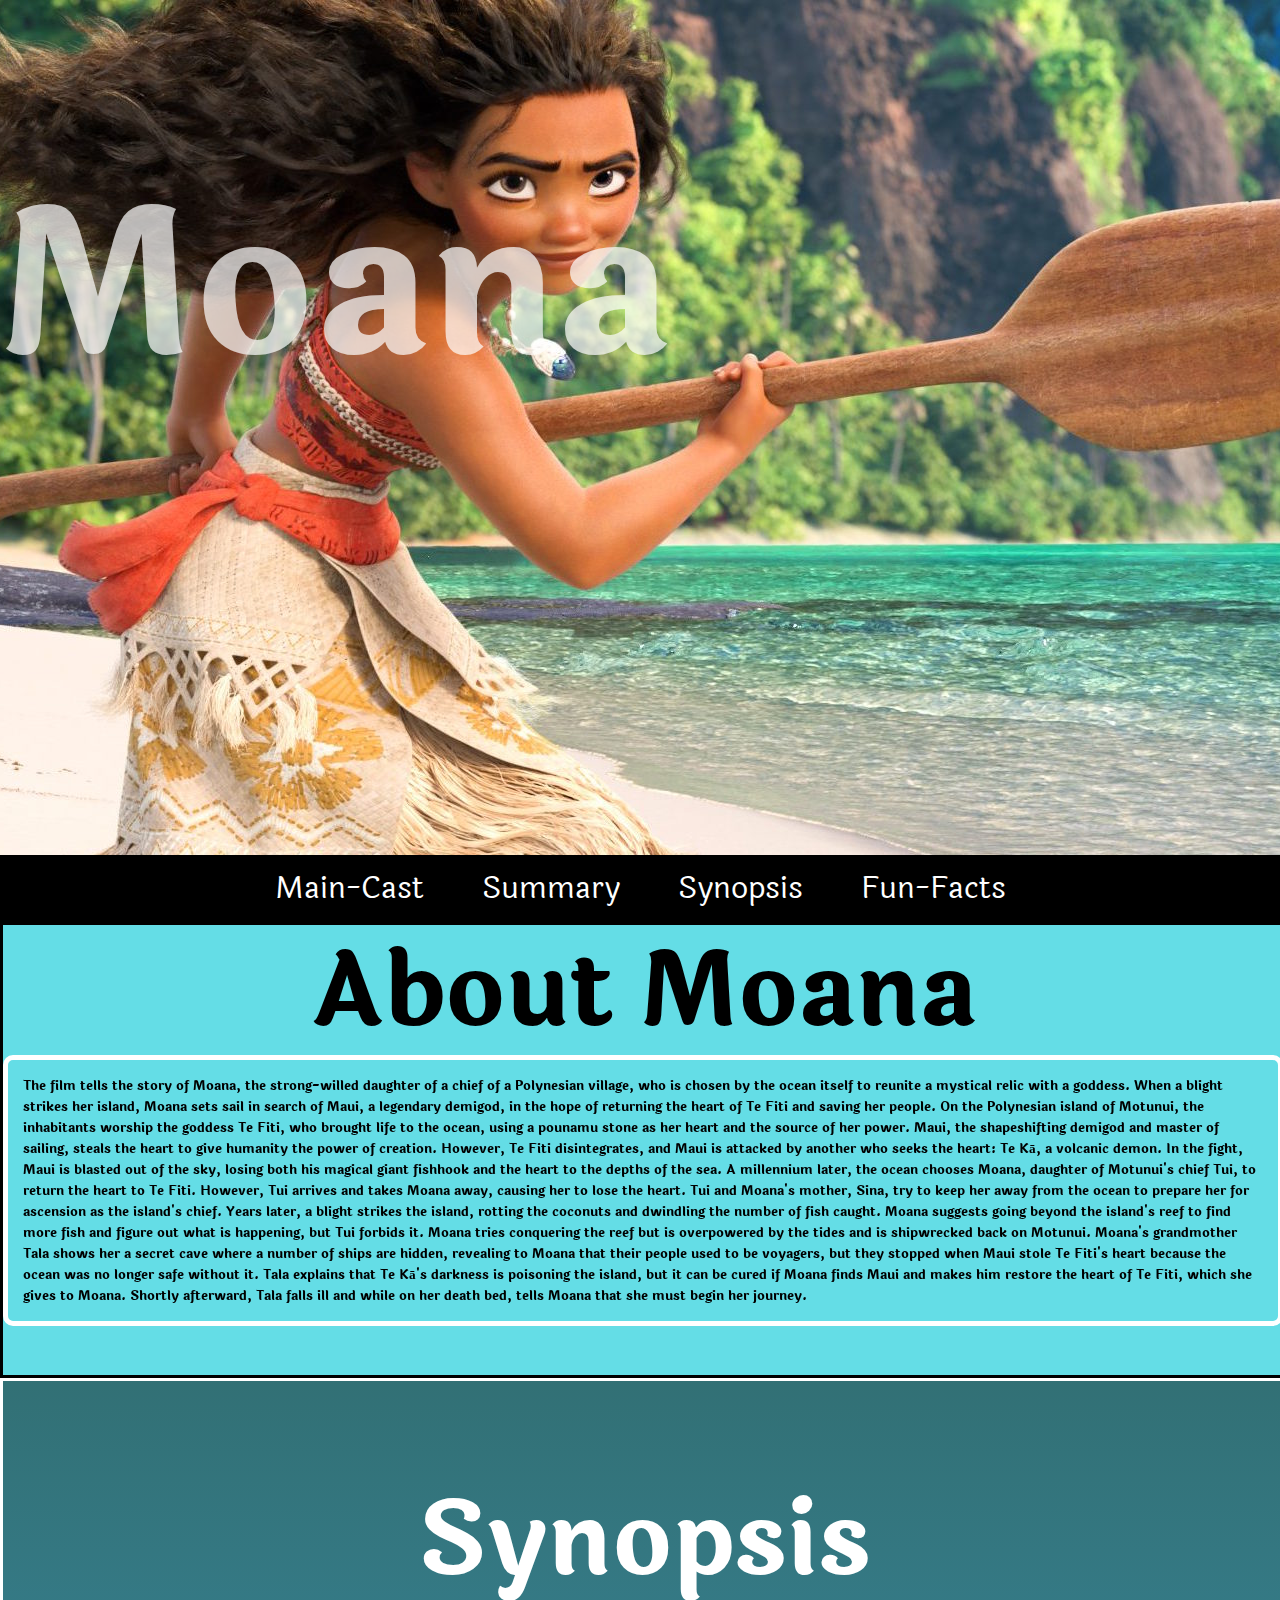
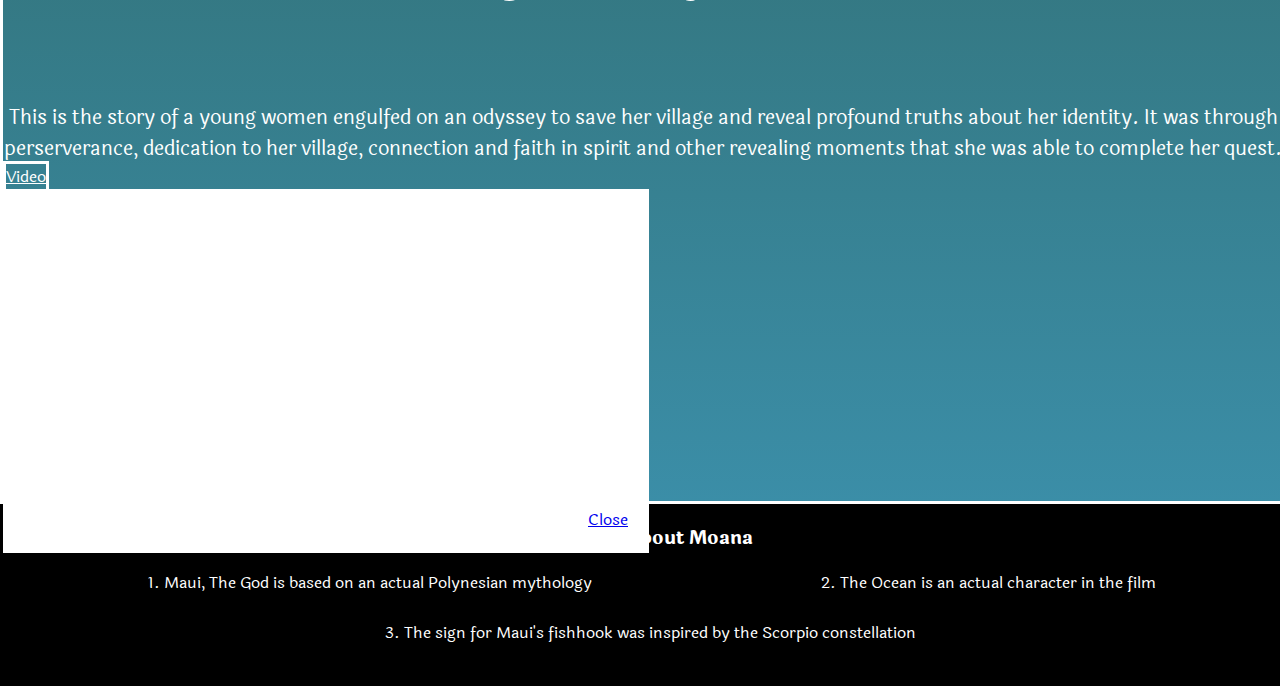
==== commit b6171b84: "updated modal" ====
--- a/index.html
+++ b/index.html
@@ -61,20 +61,23 @@
                     truths about her identity. It was through perserverance, dedication to her village, connection and
                     faith in spirit and other revealing moments that she was able to complete her quest.
                 </div>
-            </div>
+
             <!--Modal button video pop out-->
-            <div class="child videoHolder">
-                <a href="#moanaVideo">Video</a>
-                <div class="modal" id="moanaVideo">
-                    <div class="modal-container">
-                        <iframe class="video" width="560" height="315" src="https://www.youtube.com/embed/HEiSF8HpyDg"
-                            frameborder="0"
-                            allow="accelerometer; autoplay; encrypted-media; gyroscope; picture-in-picture"
-                            allowfullscreen></iframe>
-                            <a href="#">Close</a>
+            
+                    <a class="child videoHolder" href="#moanaVideo">Video</a>
+                    <div class="modal" id="moanaVideo">
+                        <div class="modal-container">
+                            <iframe class="video" width="560" height="315" src="https://www.youtube.com/embed/HEiSF8HpyDg"
+                                frameborder="0"
+                                allow="accelerometer; autoplay; encrypted-media; gyroscope; picture-in-picture"
+                                allowfullscreen></iframe>
+                                <a href="#">Close</a>
+                        </div>
                     </div>
                 </div>
-            </div>
+
+        
+
             <!--footer-->
             <footer class="footer1" id="funFacts">
                 <h3 class="funHeader">Fun Facts About Moana</h3>
--- a/css/style.css
+++ b/css/style.css
@@ -98,18 +98,15 @@
     position: fixed;
     background-color: white;
     border: 1px solid;
-    left:50%;
     padding: 20px;
-    border-radius: 5px;
-    width: 60%;
-    transform: translate(-50%,0);
-    /* transition: 1s ease-out; */
+
+
 }
 .modal:before {
     content: "";
     position: fixed;
     display: none;
-    background-color: rgba (0,0,0, .8);
+    background-color: rgba(0,0,0, 0.8);
     top: 0;
     left:0;
     height: 100%;
@@ -120,11 +117,11 @@
 }
 .modal:target .modal-container{
     top: 20%;
-    transform: translate(-50%,0);
+    /* transform: translate(-50%,0); */
 }
 .videoHolder{
-    display: flex;
-    justify-content: center;
+    text-align: center;
+    color: white;
 }
 
 .video{
@@ -271,14 +268,14 @@
 }
 
 .tableHold {
-    border:5px solid purple;
+    border:5px solid white;
     margin: 0 auto;
     padding:10px;
     border-radius: 10px;
 }
 
 .tableHold:hover{
-    background:papayawhip;
+    background: white;
     cursor:pointer;
 }
 
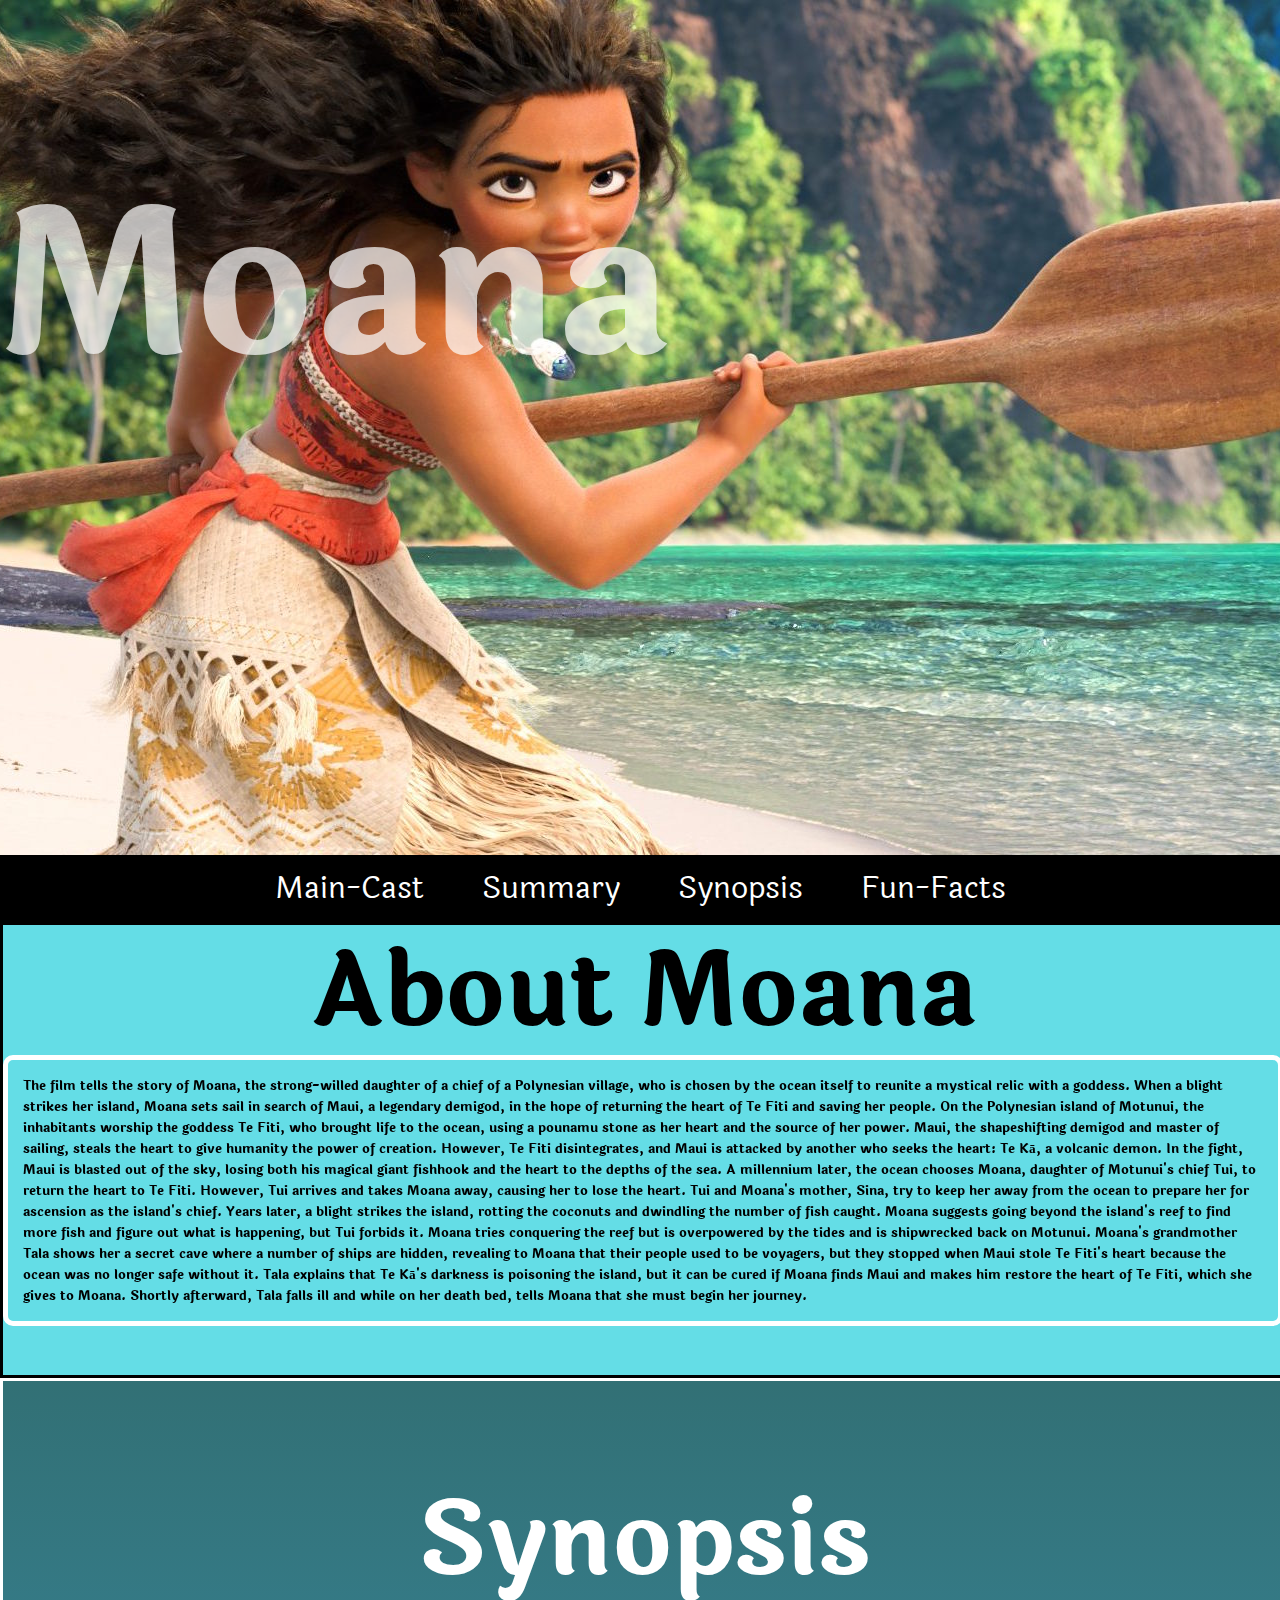
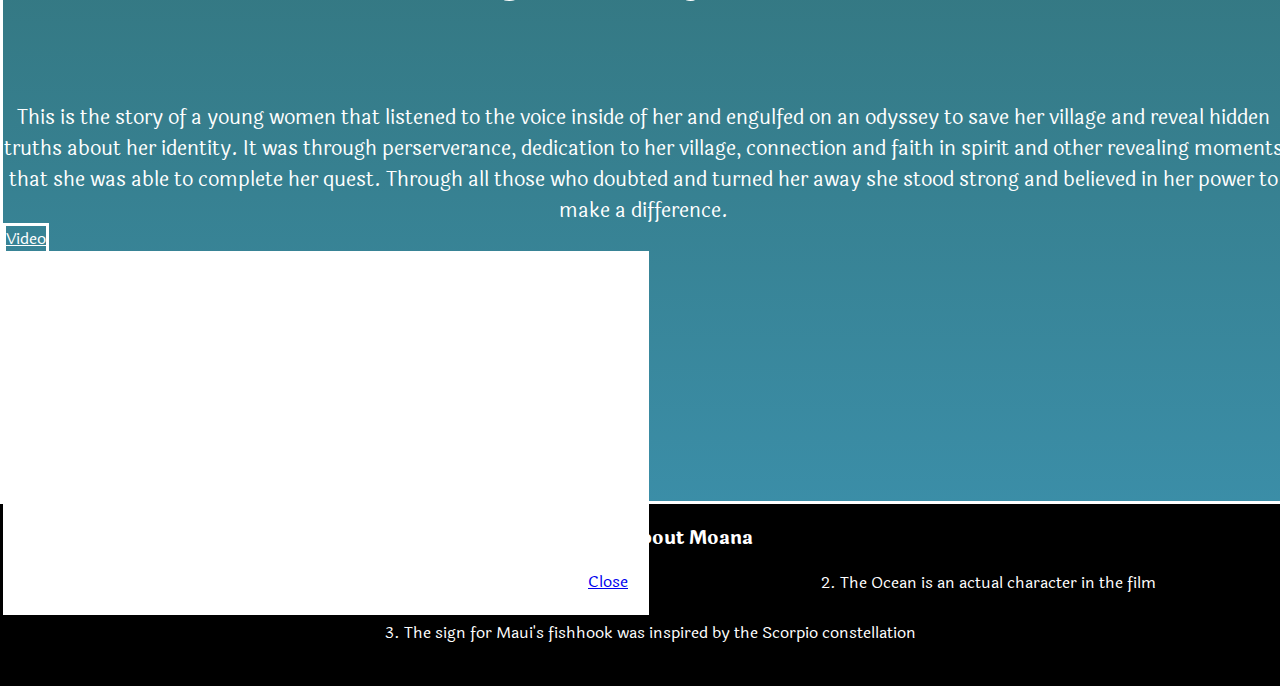
==== commit 9b704dcc: "added comments" ====
--- a/index.html
+++ b/index.html
@@ -13,7 +13,7 @@
 <body class="body1">
     <div class="parent">
         <!--parrallax picture-->
-        <div class="hero hero2" id="para">
+        <div class="hero" id="para">
             <h1 class="moanaTitle">Moana</h1>
         </div>
         <!--Nav bar with hrefs to each section of page1---->
@@ -57,26 +57,26 @@
             <div class="child" id="para3">
                 <h2 class="synopsis" id="synopsis">Synopsis</h2>
                 <div class="synopText">
-                    This is the story of a young women engulfed on an odyssey to save her village and reveal profound
+                    This is the story of a young women that listened to the voice inside of her and engulfed on an odyssey to save her village and reveal hidden
                     truths about her identity. It was through perserverance, dedication to her village, connection and
-                    faith in spirit and other revealing moments that she was able to complete her quest.
+                    faith in spirit and other revealing moments that she was able to complete her quest. Through all those who doubted and turned her away she stood strong and believed in her power to make a difference.
                 </div>
 
-            <!--Modal button video pop out-->
-            
-                    <a class="child videoHolder" href="#moanaVideo">Video</a>
-                    <div class="modal" id="moanaVideo">
-                        <div class="modal-container">
-                            <iframe class="video" width="560" height="315" src="https://www.youtube.com/embed/HEiSF8HpyDg"
-                                frameborder="0"
-                                allow="accelerometer; autoplay; encrypted-media; gyroscope; picture-in-picture"
-                                allowfullscreen></iframe>
-                                <a href="#">Close</a>
-                        </div>
+                <!--Modal button video pop out-->
+
+                <a class="child videoHolder" href="#moanaVideo">Video</a>
+                <div class="modal" id="moanaVideo">
+                    <div class="modal-container">
+                        <iframe class="video" width="560" height="315" src="https://www.youtube.com/embed/HEiSF8HpyDg"
+                            frameborder="0"
+                            allow="accelerometer; autoplay; encrypted-media; gyroscope; picture-in-picture"
+                            allowfullscreen></iframe>
+                        <a href="#">Close</a>
                     </div>
                 </div>
+            </div>
 
-        
+
 
             <!--footer-->
             <footer class="footer1" id="funFacts">
@@ -88,6 +88,7 @@
                 </ol>
             </footer>
         </div>
+    </div>
 </body>
 
 </html>--- a/css/style.css
+++ b/css/style.css
@@ -9,19 +9,20 @@
     font-family: 'Laila', serif;
     background: rgb(100, 221, 230);
 }
-
+/*holds everything except navbar and header image -->*/
 #container{
     display:flex;
     flex-direction:column;
     width:100%;
 }
 
+/* formatting for both Title's in parallax*/
 .moanaTitle{
     text-align: left;
     font-size: 200px;
     opacity: 0.7;
 }
-
+/*holds everything in both body's*/
 .parent{
     width: 100vw;
     display: flex;
@@ -41,7 +42,7 @@
     height: 95vh;
     color: white;
   }
-
+/* formatting for both navBars */
 .navBar {
     word-spacing: 50px;
     position: sticky;
@@ -58,10 +59,12 @@
     font-size: 30px;
     text-decoration: none;  
 }
-.hero2 {
+.hero {
     display: flex;
     flex-grow: 4;
 }
+
+/* synopsis parallax background gif*/
 #para3 { 
     background: linear-gradient(rgba(0, 4, 5, 0.5), rgba(18, 63, 105, 0.5)), url("../images/moana_baby.gif") fixed center;   
     background-repeat: no-repeat;
@@ -99,8 +102,6 @@
     background-color: white;
     border: 1px solid;
     padding: 20px;
-
-
 }
 .modal:before {
     content: "";
@@ -117,7 +118,6 @@
 }
 .modal:target .modal-container{
     top: 20%;
-    /* transform: translate(-50%,0); */
 }
 .videoHolder{
     text-align: center;
@@ -138,18 +138,14 @@
 .footerlist {
     color: white;
     display:flex;
-    /* flex-direction: row; */
     justify-content: space-around;
     flex-wrap: wrap;
     height: 100px;
-    /* list-style: none; */
 }
 /*
 page 2 css
 */
-/* .body2 {
-    background:;
-} */
+
 
 #main-container{
     display: flex;
@@ -157,7 +153,6 @@
 }
 /*people and info about characters with keyframe movement*/
 .child3{
-    /* border: 2px solid orangered; */
     display: flex;
     flex-grow: 6;
     }
@@ -188,7 +183,6 @@
     }
     50% {
         background: url("../images/dwayne.jpg");
-
     }
 }
 .ppl5 {
@@ -225,13 +219,12 @@
     animation: tamatoaActor 7s infinite;
 }
 @keyframes tamatoaActor {
-    0% {
+    0%, {
         background: url("../images/tamatoa_headshot.jpeg");
         background-repeat: no-repeat;
     }
     50% {
-        background: url("../images/jermaineclement.jpg");
-        
+        background: url("../images/jermaineclement.jpg");   
     }
 }
 .chill2{
@@ -240,8 +233,7 @@
     color: black;
     font-weight: 700;
     display: flex;
-    flex-direction: row;
-        
+    flex-direction: row;     
 }
 
 
@@ -283,7 +275,6 @@
 /*VIP individual people pictures and content blocks for slider*/
 
 .child1{
-border: 2px solid blueviolet;
 flex-grow: 1;
 
 }
@@ -293,27 +284,21 @@
     background: cover;
 }
 .child2{
-border: 2px solid darkgoldenrod;
 flex-grow: 7;
 }
 
 /* VIP section with Directors and Voice of actors*/
 
 .child4{
-border: 2px solid aquamarine;
 flex-grow: 3;
 
 
 }
 .child5{
-border: 2px solid saddlebrown;
 flex-grow: 2;
-
-
 }
 
 .child6{
-border: 2px solid olivedrab;
 flex-grow: 3;
 }
 .footer2 {
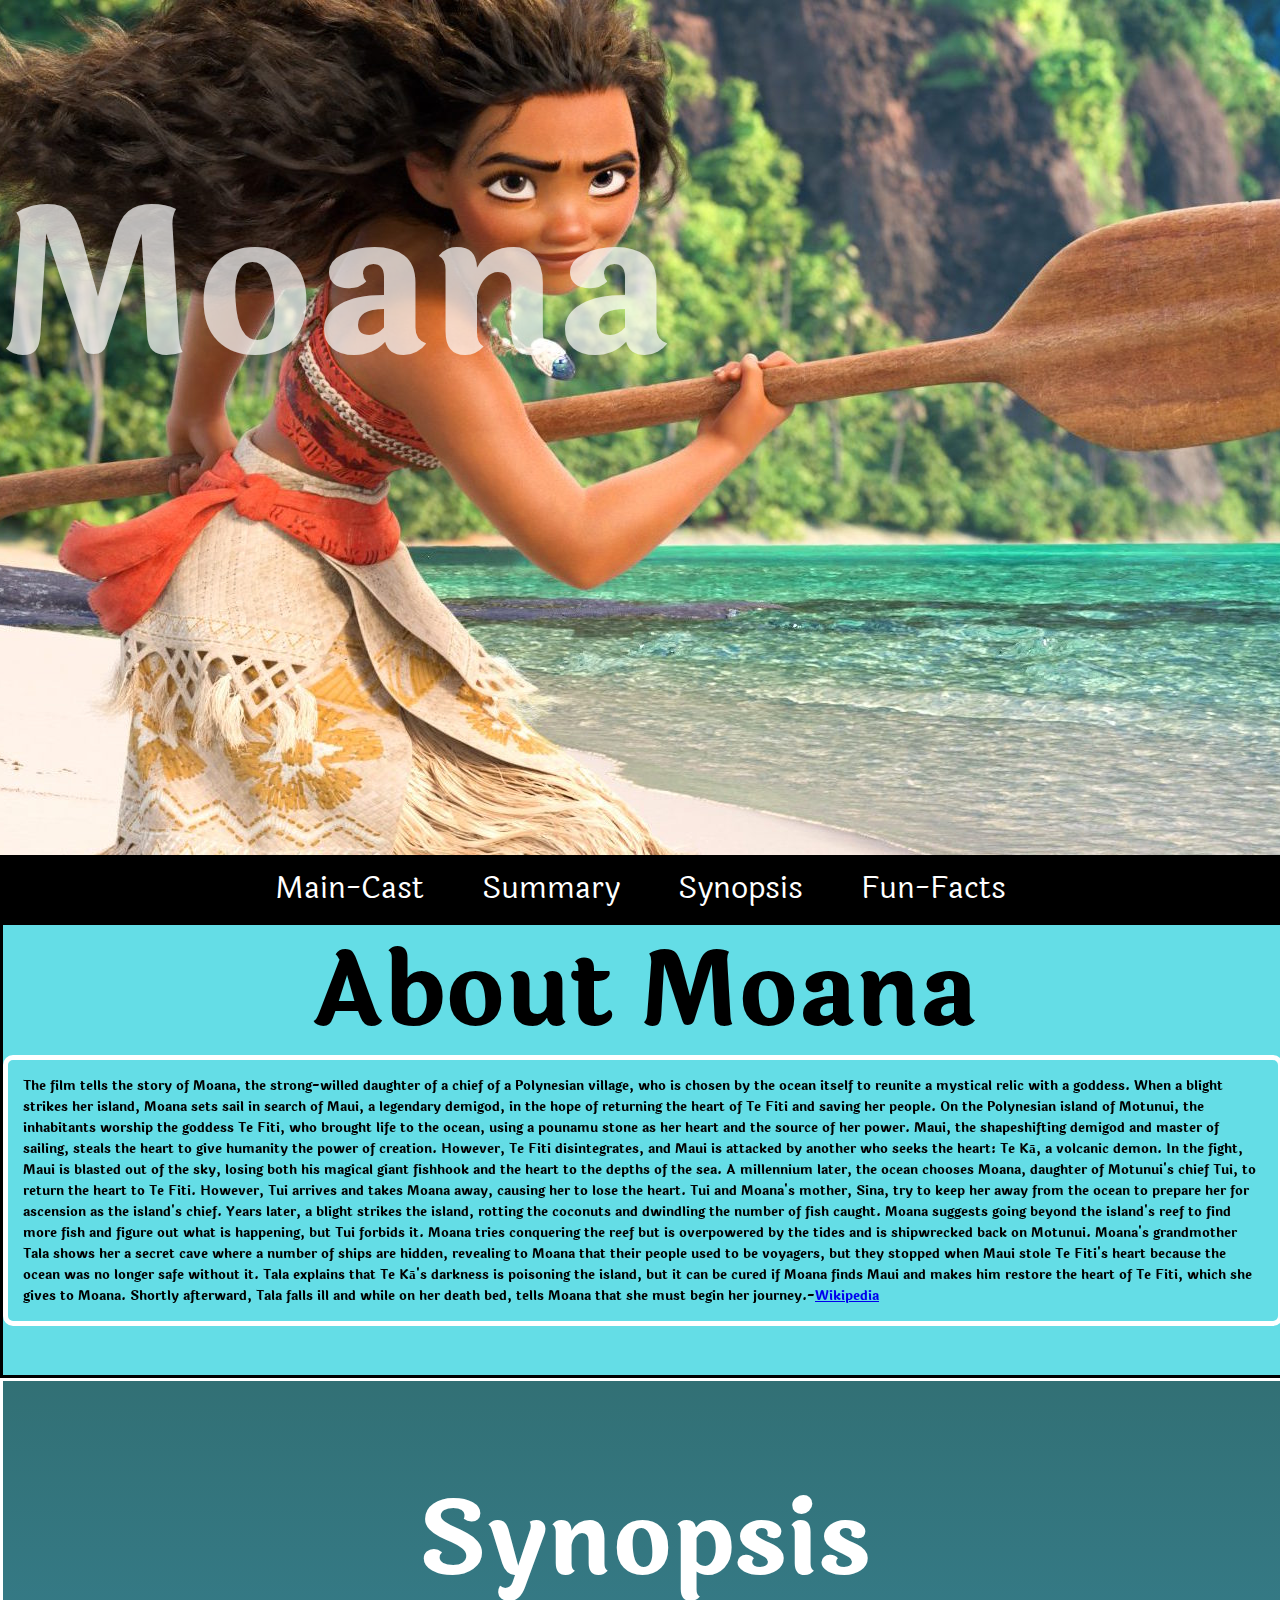
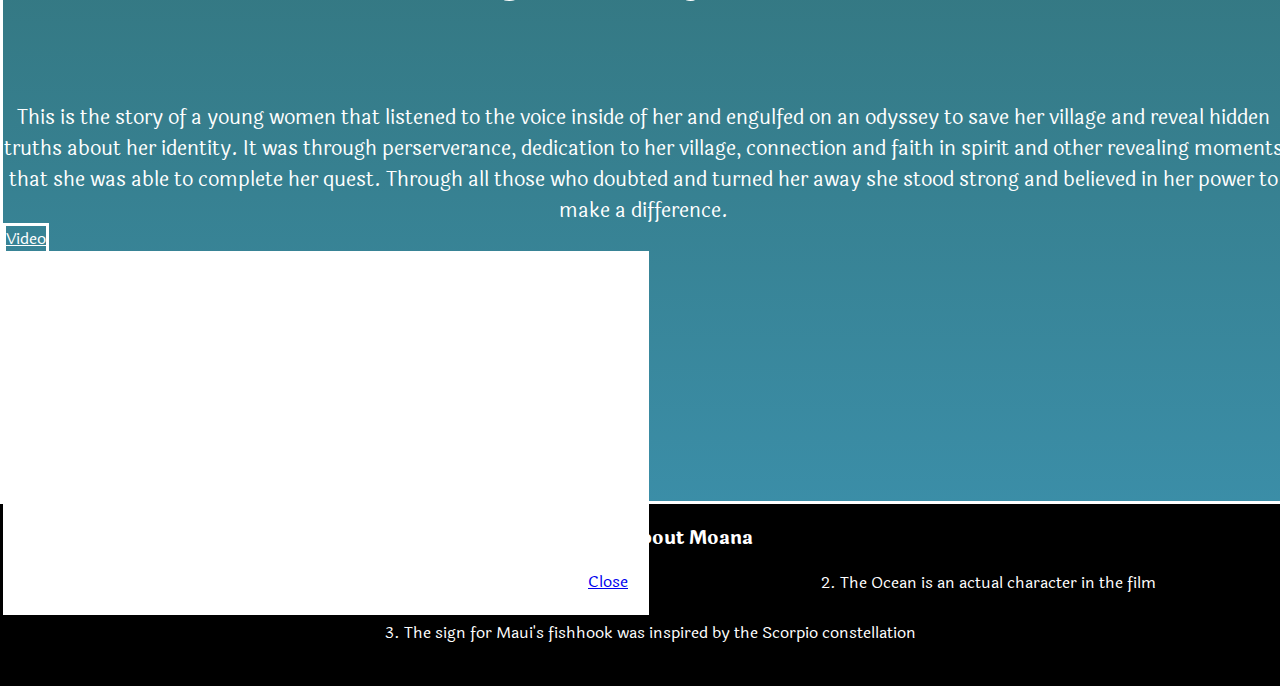
==== commit d914f857: "citation for summary" ====
--- a/index.html
+++ b/index.html
@@ -50,7 +50,7 @@
                     because the ocean was no longer safe without it. Tala explains that Te Kā's darkness is poisoning
                     the island, but it can be cured if Moana finds Maui and makes him restore the heart of Te Fiti,
                     which she gives to Moana. Shortly afterward, Tala falls ill and while on her death bed, tells Moana
-                    that she must begin her journey.
+                    that she must begin her journey.-<a href="https://en.wikipedia.org/wiki/Moana_(2016_film)" target="_blank">Wikipedia</a>
                 </h5>
             </div>
             <!--Synopsis-->
--- a/css/style.css
+++ b/css/style.css
@@ -1,6 +1,7 @@
 /*
 page 1 css
 */
+/* gets rid of space from edge of page*/
 html, body{
     padding:0;
     margin: 0;
@@ -59,10 +60,7 @@
     font-size: 30px;
     text-decoration: none;  
 }
-.hero {
-    display: flex;
-    flex-grow: 4;
-}
+
 
 /* synopsis parallax background gif*/
 #para3 { 
@@ -89,12 +87,10 @@
 .synopsis {
     font-size: 100px;
     text-align: center;
-    flex-grow:1;
 }
 .synopText {
     font-size: 20px;
     text-align: center;
-    flex-grow: 1;
 }
 
 .modal-container {
@@ -124,10 +120,6 @@
     color: white;
 }
 
-.video{
-overflow: hidden;
-}
-
 .footer1 {
     background: black;
 }
@@ -146,16 +138,27 @@
 page 2 css
 */
 
-
 #main-container{
     display: flex;
     flex-wrap:wrap;
 }
+#para2 { 
+    background: url("../images/moana-maui-yourewelcome.jpg") fixed center;    
+    background-repeat: no-repeat;
+    background-size: cover;
+    height: 90vh;
+    color: white;
+  }
+
+  /*VIP individual people pictures and content blocks for slider*/
+
+
+.children2{
+    background-repeat: no-repeat;
+    height:300px;
+    background: cover;
+}
 /*people and info about characters with keyframe movement*/
-.child3{
-    display: flex;
-    flex-grow: 6;
-    }
 
 .ppl3 {
     background: url("../images/moana_headshot.jpg");
@@ -164,9 +167,7 @@
     animation: moanaActor 7s infinite;
 }
 @keyframes moanaActor {
-    0%, 100% {
-        background: url("../images/moana_headshot.jpg");
-    }
+    0%, 100% {}
     50% {
         background: url("../images/Aulii-Cravalho.jpg");
     }
@@ -178,9 +179,7 @@
     animation: mauiActor 7s infinite;
 }
 @keyframes mauiActor {
-    0%, 100% {
-        background: url("../images/maui_headshot\ copy.jpg");
-    }
+    0%, 100% {}
     50% {
         background: url("../images/dwayne.jpg");
     }
@@ -192,9 +191,7 @@
     animation: grammaActor 7s infinite;
 }
 @keyframes grammaActor {
-    0%, 100% {
-        background: url("../images/gramma_tala_1jpg");
-    }
+    0%, 100% {}
     50% {
         background: url("../images/gramma.jpg");
     }
@@ -206,9 +203,7 @@
     animation: tuiActor 7s infinite;
 }
 @keyframes tuiActor {
-    0%, 100% {
-        background: url("../images/Tui_Moana.jpeg");
-    }
+    0%, 100% {}
     50% {
         background: url("../images/chief.jpg");
     }
@@ -219,16 +214,12 @@
     animation: tamatoaActor 7s infinite;
 }
 @keyframes tamatoaActor {
-    0%, {
-        background: url("../images/tamatoa_headshot.jpeg");
-        background-repeat: no-repeat;
-    }
+    0%, 100% {}
     50% {
         background: url("../images/jermaineclement.jpg");   
     }
 }
-.chill2{
-
+.chill2 {
     background: white;
     color: black;
     font-weight: 700;
@@ -236,17 +227,6 @@
     flex-direction: row;     
 }
 
-
-
-#para2 { 
-    background: url("../images/moana-maui-yourewelcome.jpg") fixed center;    
-    background-repeat: no-repeat;
-    background-size: cover;
-    height: 90vh;
-    color: white;
-  }
-
-
 /*Table stuff*/
 .vipImageHeader{
     display:flex;
@@ -271,36 +251,6 @@
     cursor:pointer;
 }
 
-
-/*VIP individual people pictures and content blocks for slider*/
-
-.child1{
-flex-grow: 1;
-
-}
-.children2{
-    background-repeat: no-repeat;
-    height:300px;
-    background: cover;
-}
-.child2{
-flex-grow: 7;
-}
-
-/* VIP section with Directors and Voice of actors*/
-
-.child4{
-flex-grow: 3;
-
-
-}
-.child5{
-flex-grow: 2;
-}
-
-.child6{
-flex-grow: 3;
-}
 .footer2 {
     background: black;
     height: 5vh;
